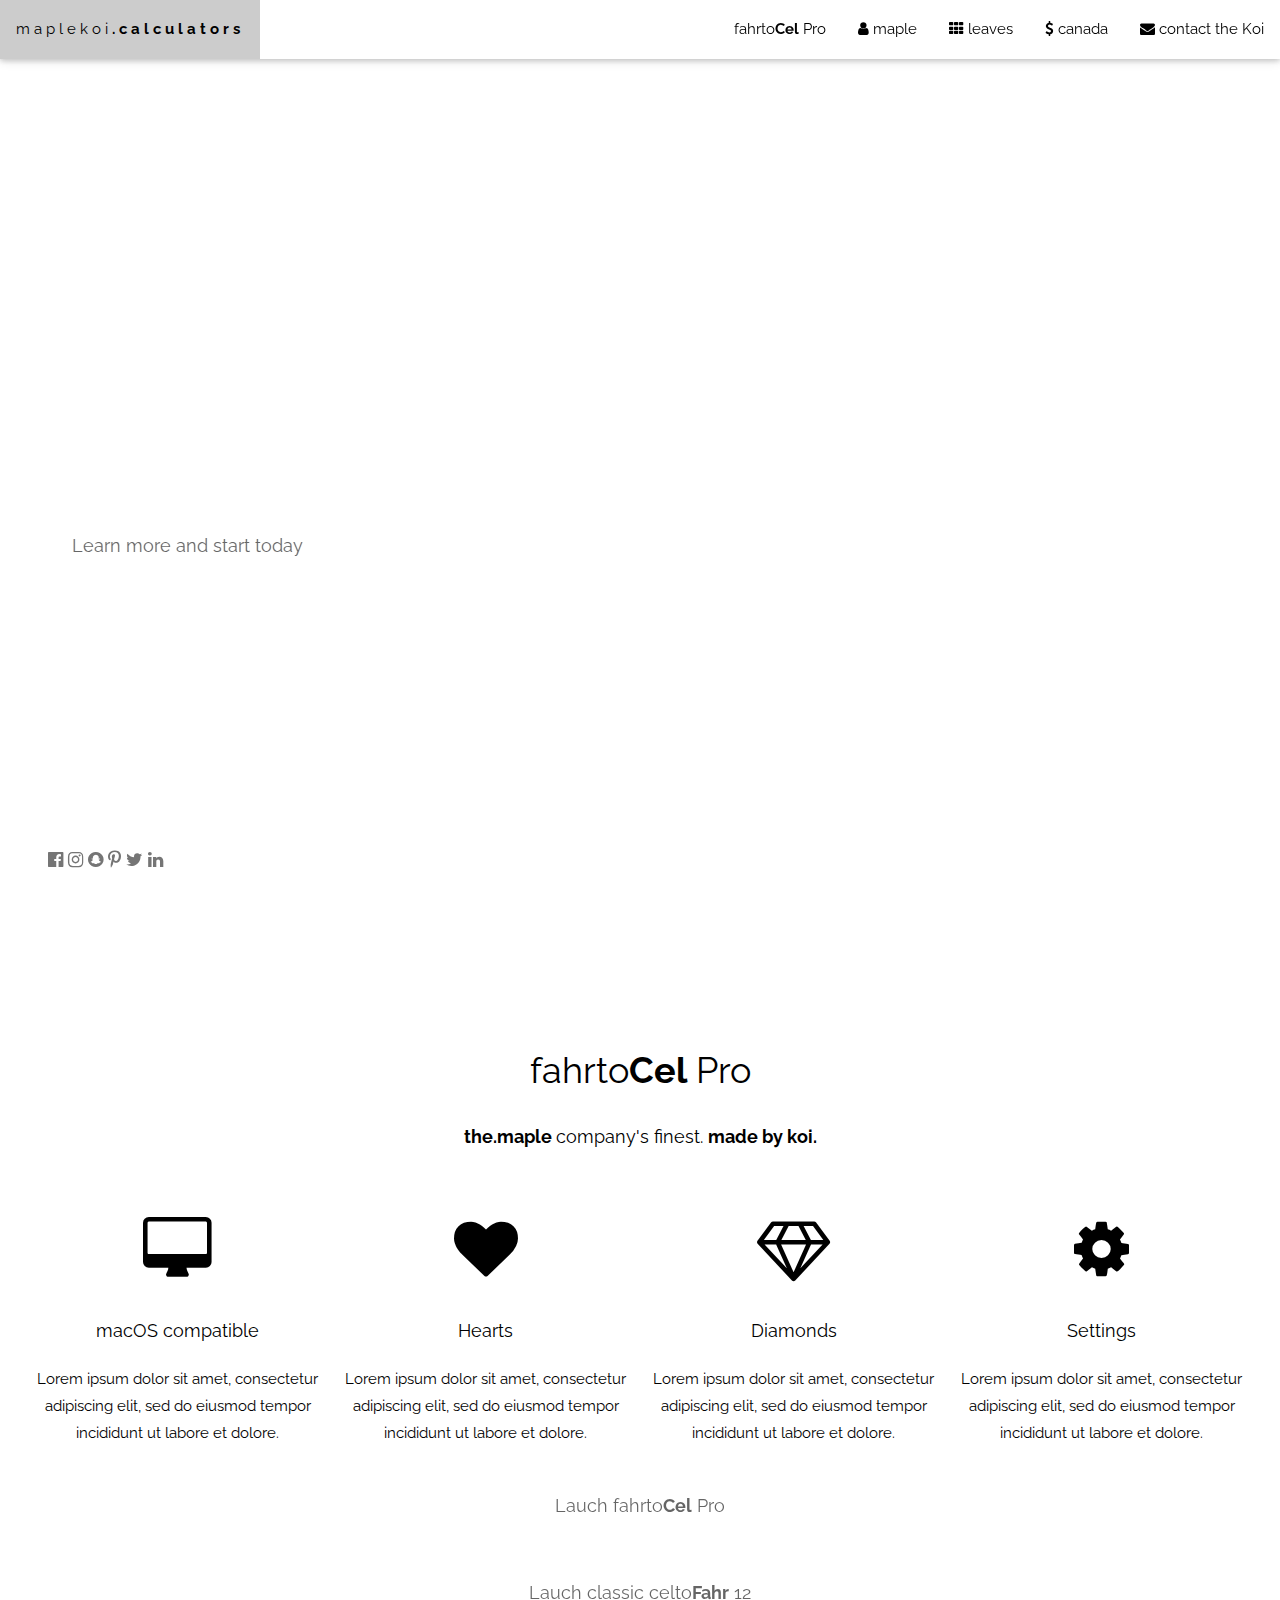
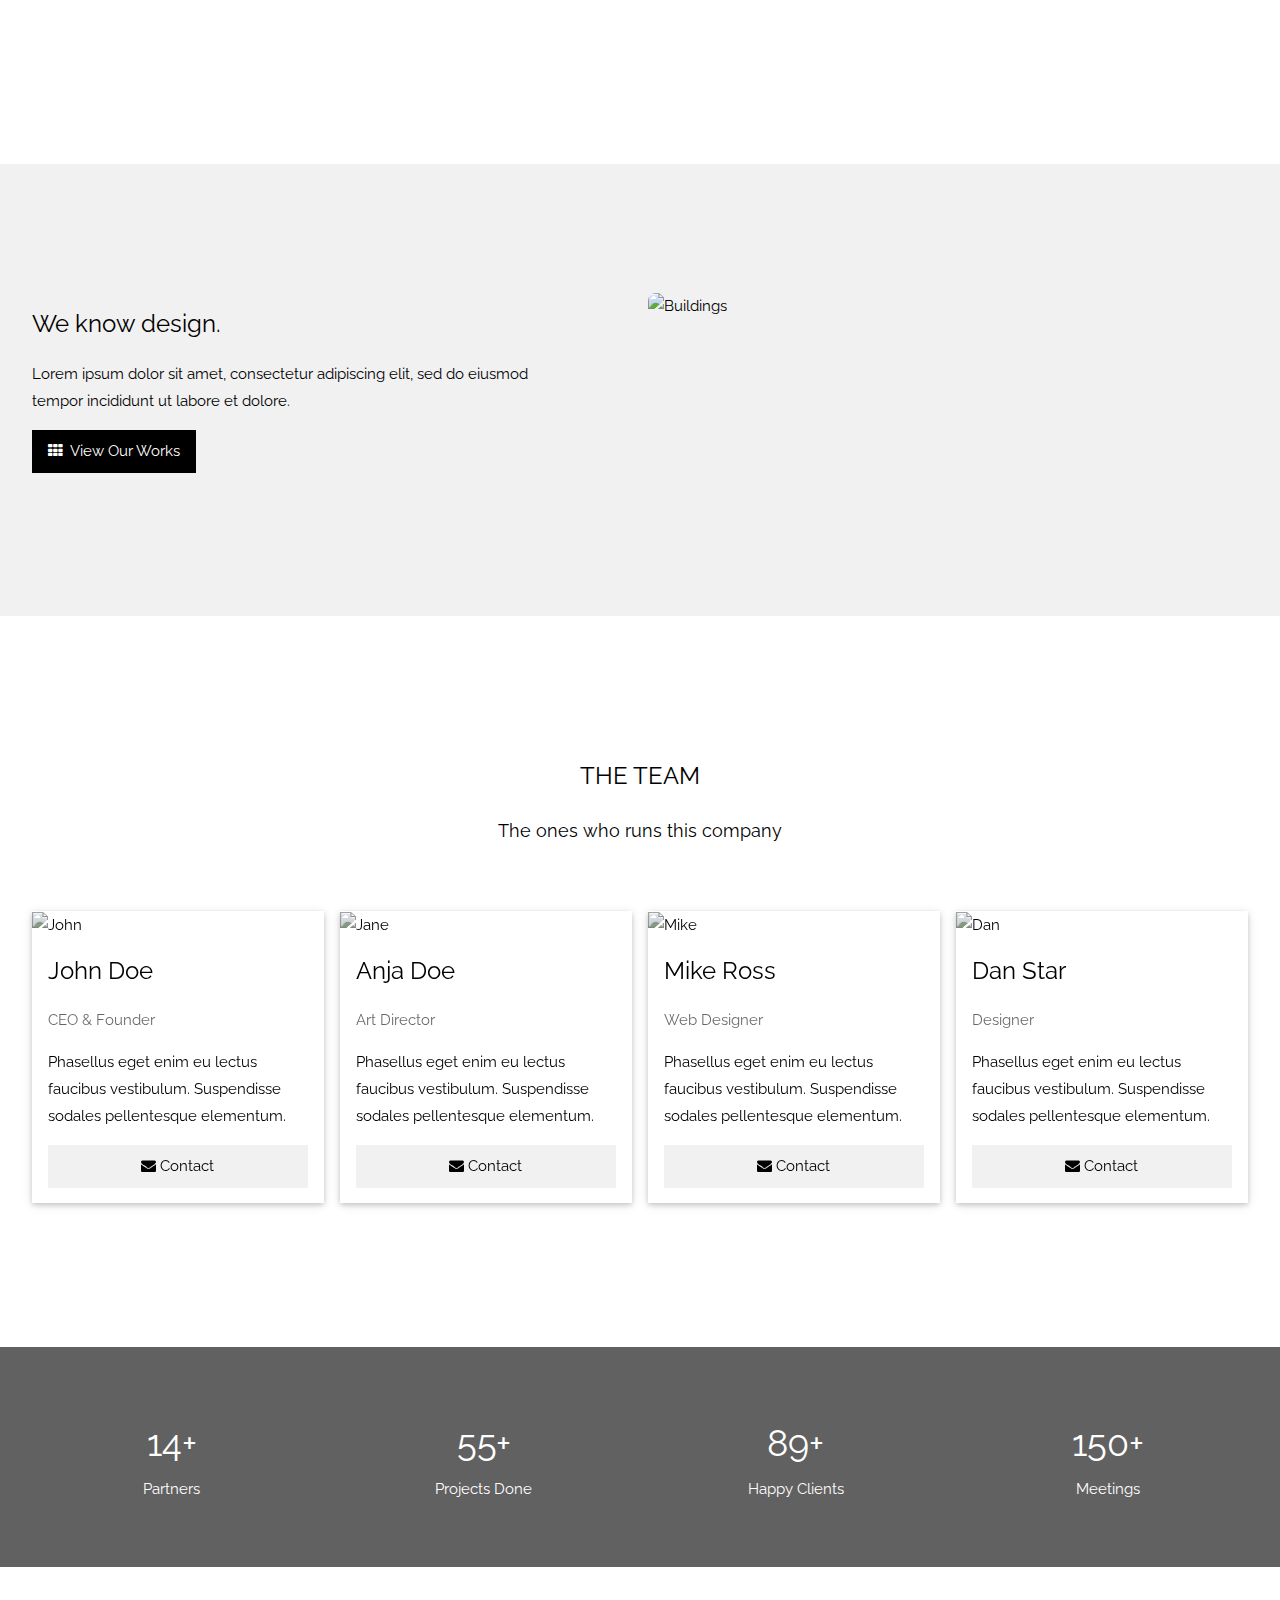
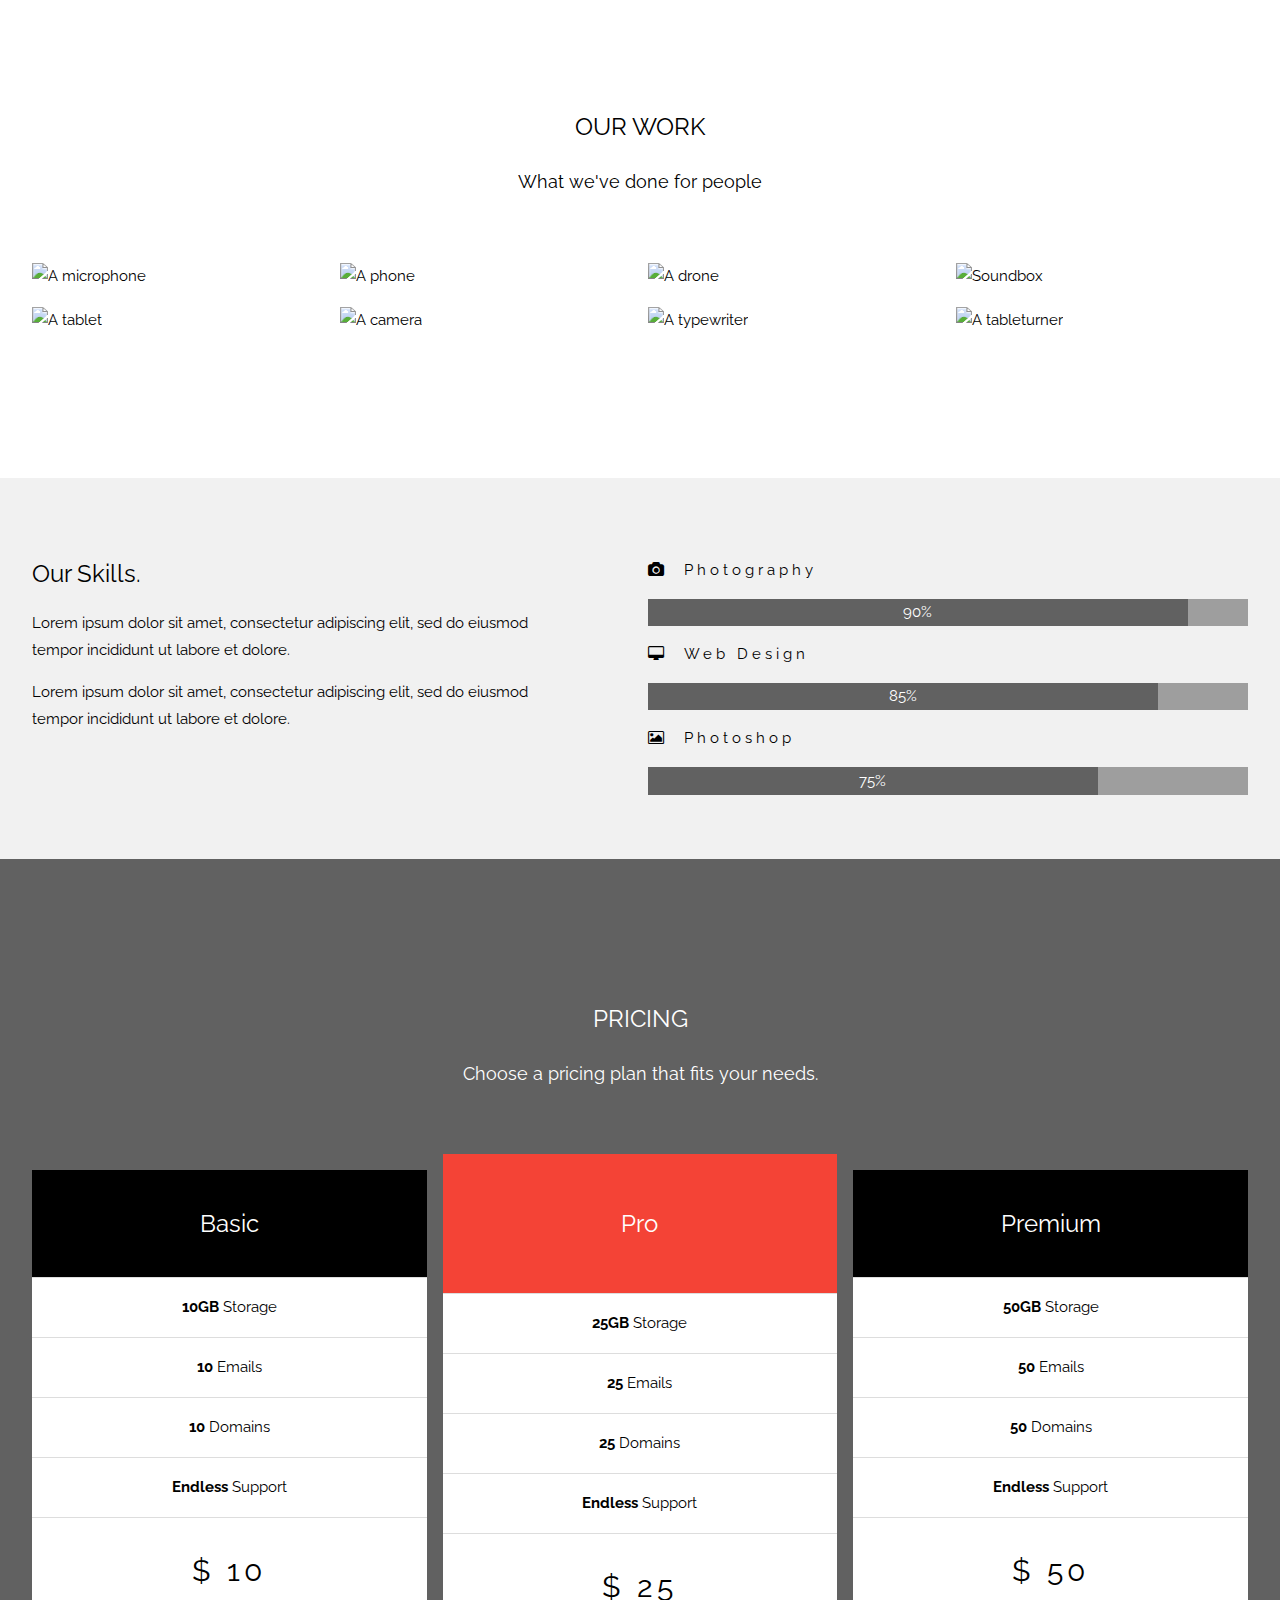
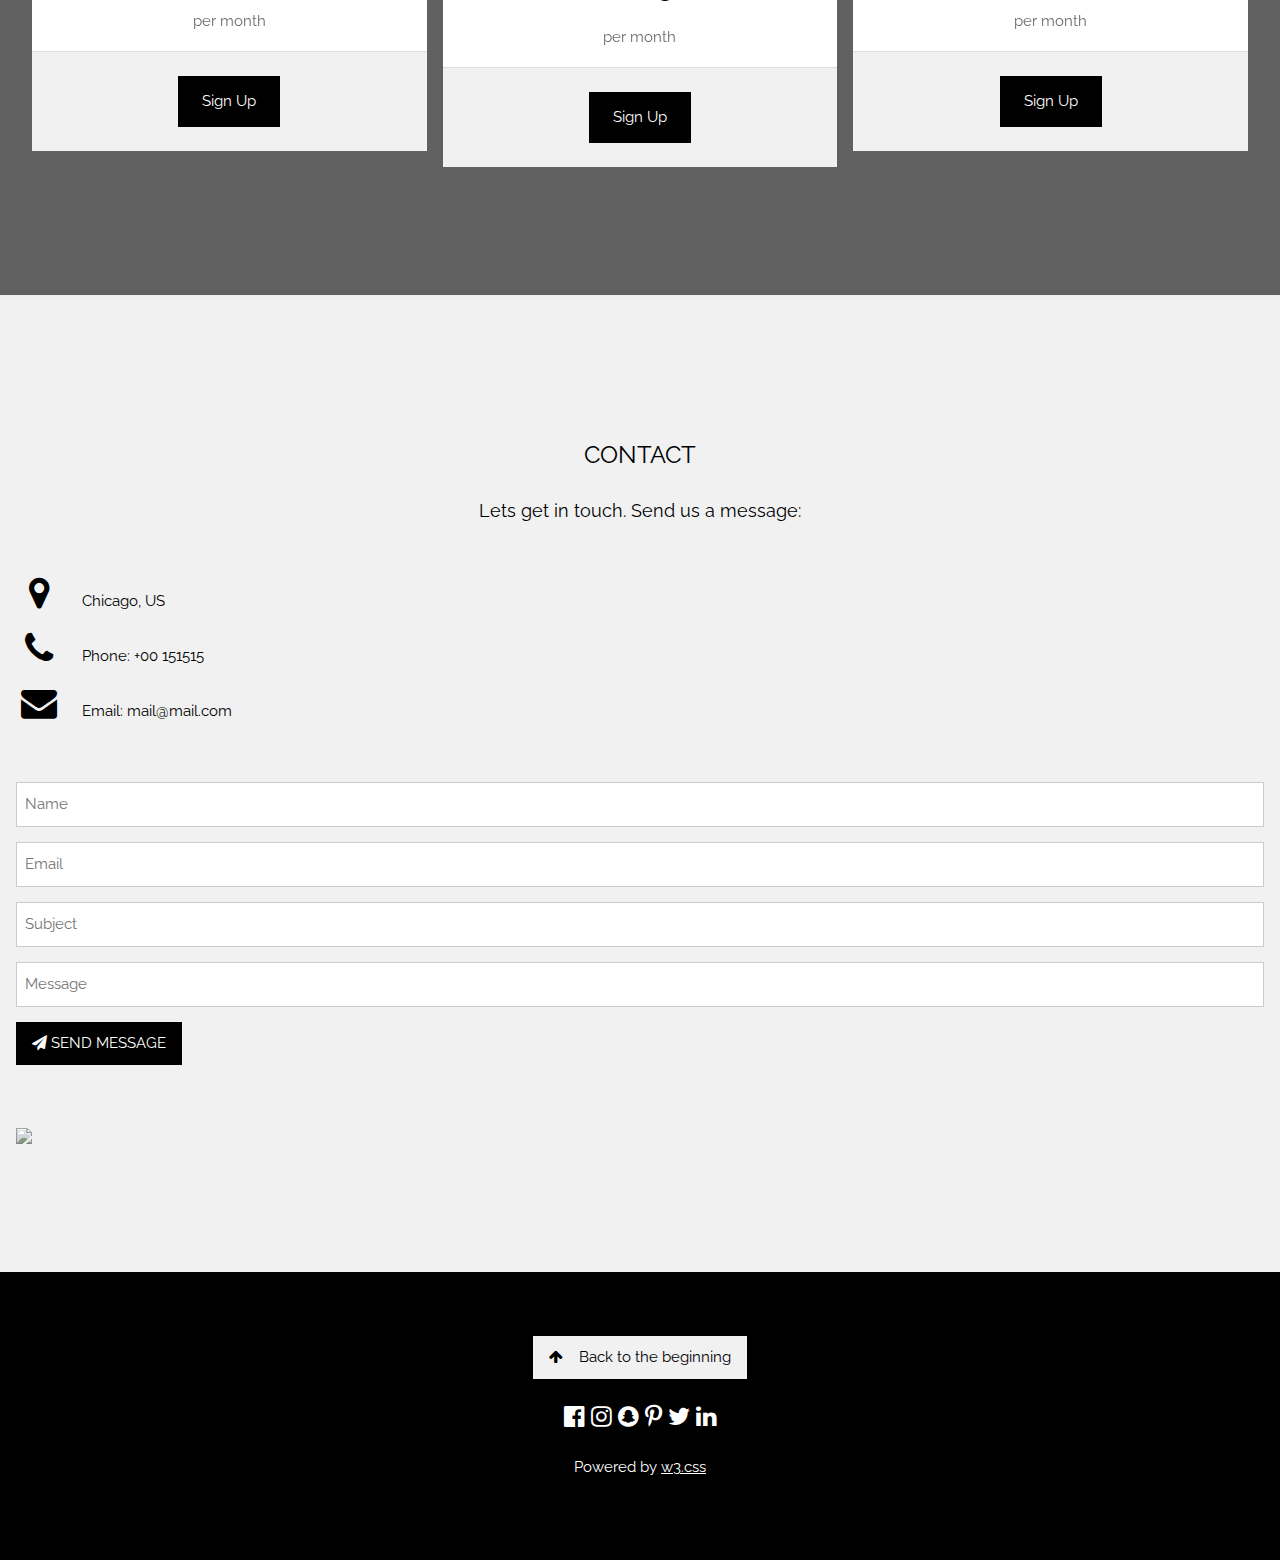
==== index.html @ 7e4d0b21 "Update index.html" ====
<!DOCTYPE html>
<html>
<head>
<title>W3.CSS Template</title>
<meta charset="UTF-8">
<meta name="viewport" content="width=device-width, initial-scale=1">
<link rel="stylesheet" href="https://www.w3schools.com/w3css/4/w3.css">
<link rel="stylesheet" href="https://fonts.googleapis.com/css?family=Raleway">
<link rel="stylesheet" href="https://cdnjs.cloudflare.com/ajax/libs/font-awesome/4.7.0/css/font-awesome.min.css">
<style>
body,h1,h2,h3,h4,h5,h6 {font-family: "Raleway", sans-serif}

body, html {
  height: 100%;
  line-height: 1.8;
}

/* Full height image header */
.bgimg-1 {
  background-position: center;
  background-size: cover;
  background-image: url("https://wallpapers.com/images/high/fall-aesthetic-maple-leaves-od01eu2bztbtirgc.webp");
  min-height: 100%;
}

.w3-bar .w3-button {
  padding: 16px;
}
</style>
</head>
<body>

<!-- Navbar (sit on top) -->
<div class="w3-top">
  <div class="w3-bar w3-white w3-card" id="myNavbar">
    <a href="#home" class="w3-bar-item w3-button w3-wide">maplekoi<b>.calculators</b></a>
    <!-- Right-sided navbar links -->
    <div class="w3-right w3-hide-small">
      <a href="#about" class="w3-bar-item w3-button">fahrto<b>Cel</b> Pro</a>
      <a href="#team" class="w3-bar-item w3-button"><i class="fa fa-user"></i> maple</a>
      <a href="#work" class="w3-bar-item w3-button"><i class="fa fa-th"></i> leaves</a>
      <a href="#pricing" class="w3-bar-item w3-button"><i class="fa fa-usd"></i> canada</a>
      <a href="#contact" class="w3-bar-item w3-button"><i class="fa fa-envelope"></i> contact the Koi</a>
    </div>
    <!-- Hide right-floated links on small screens and replace them with a menu icon -->

    <a href="javascript:void(0)" class="w3-bar-item w3-button w3-right w3-hide-large w3-hide-medium" onclick="w3_open()">
      <i class="fa fa-bars"></i>
    </a>
  </div>
</div>

<!-- Sidebar on small screens when clicking the menu icon -->
<nav class="w3-sidebar w3-bar-block w3-black w3-card w3-animate-left w3-hide-medium w3-hide-large" style="display:none" id="mySidebar">
  <a href="javascript:void(0)" onclick="w3_close()" class="w3-bar-item w3-button w3-large w3-padding-16">Close ×</a>
  <a href="#about" onclick="w3_close()" class="w3-bar-item w3-button">fahrto<b>Cel</b> Pro</a>
  <a href="#team" onclick="w3_close()" class="w3-bar-item w3-button">maple</a>
  <a href="#work" onclick="w3_close()" class="w3-bar-item w3-button">leaves</a>
  <a href="#pricing" onclick="w3_close()" class="w3-bar-item w3-button">canada</a>
  <a href="#contact" onclick="w3_close()" class="w3-bar-item w3-button">philippines</a>
</nav>

<!-- Header with full-height image -->
<header class="bgimg-1 w3-display-container w3-grayscale-min" id="home">
  <div class="w3-display-left w3-text-white" style="padding:48px">
    <span class="w3-jumbo w3-hide-small">start again.</span><br>
    <span class="w3-xxlarge w3-hide-large w3-hide-medium">Start something that matters</span><br>
    <span class="w3-large">Stop wasting valuable time with projects that just isn't you.</span>
    <p><a href="#about" class="w3-button w3-white w3-padding-large w3-large w3-margin-top w3-opacity w3-hover-opacity-off">Learn more and start today</a></p>
  </div> 
  <div class="w3-display-bottomleft w3-text-grey w3-large" style="padding:24px 48px">
    <i class="fa fa-facebook-official w3-hover-opacity"></i>
    <i class="fa fa-instagram w3-hover-opacity"></i>
    <i class="fa fa-snapchat w3-hover-opacity"></i>
    <i class="fa fa-pinterest-p w3-hover-opacity"></i>
    <i class="fa fa-twitter w3-hover-opacity"></i>
    <i class="fa fa-linkedin w3-hover-opacity"></i>
  </div>
</header>

<!-- FAR TO CEL Section -->
<div class="w3-container" style="padding:128px 16px" id="about">
  <h1 class="w3-center">fahrto<b>Cel</b> Pro</h3>
  <p class="w3-center w3-large"><b>the.maple </b>company's finest. <b>made by koi.</b></p>
  <div class="w3-row-padding w3-center" style="margin-top:64px">
    <div class="w3-quarter">
      <i class="fa fa-desktop w3-margin-bottom w3-jumbo w3-center"></i>
      <p class="w3-large">macOS compatible</p>
      <p>Lorem ipsum dolor sit amet, consectetur adipiscing elit, sed do eiusmod tempor incididunt ut labore et dolore.</p>
    </div>
    <div class="w3-quarter">
      <i class="fa fa-heart w3-margin-bottom w3-jumbo"></i>
      <p class="w3-large">Hearts</p>
      <p>Lorem ipsum dolor sit amet, consectetur adipiscing elit, sed do eiusmod tempor incididunt ut labore et dolore.</p>
    </div>
    <div class="w3-quarter">
      <i class="fa fa-diamond w3-margin-bottom w3-jumbo"></i>
      <p class="w3-large">Diamonds</p>
      <p>Lorem ipsum dolor sit amet, consectetur adipiscing elit, sed do eiusmod tempor incididunt ut labore et dolore.</p>
    </div>
    <div class="w3-quarter">
      <i class="fa fa-cog w3-margin-bottom w3-jumbo"></i>
      <p class="w3-large">Settings</p>
      <p>Lorem ipsum dolor sit amet, consectetur adipiscing elit, sed do eiusmod tempor incididunt ut labore et dolore.</p>
    </div>
    <p><a href="#about" class="w3-button w3-white w3-padding-large w3-large w3-margin-top w3-opacity w3-hover-opacity-off">Lauch fahrto<b>Cel</b> Pro</a></p>
    <p><a href="#about" class="w3-button w3-white w3-padding-large w3-large w3-margin-top w3-opacity w3-hover-opacity-off">Lauch classic celto<b>Fahr</b> 12</a></p>
  </div>
</div>

<!-- Promo Section - "We know design" -->
<div class="w3-container w3-light-grey" style="padding:128px 16px">
  <div class="w3-row-padding">
    <div class="w3-col m6">
      <h3>We know design.</h3>
      <p>Lorem ipsum dolor sit amet, consectetur adipiscing elit, sed do eiusmod<br>tempor incididunt ut labore et dolore.</p>
      <p><a href="#work" class="w3-button w3-black"><i class="fa fa-th"> </i> View Our Works</a></p>
    </div>
    <div class="w3-col m6">
      <img class="w3-image w3-round-large" src="/w3images/phone_buildings.jpg" alt="Buildings" width="700" height="394">
    </div>
  </div>
</div>

<!-- Team Section -->
<div class="w3-container" style="padding:128px 16px" id="team">
  <h3 class="w3-center">THE TEAM</h3>
  <p class="w3-center w3-large">The ones who runs this company</p>
  <div class="w3-row-padding w3-grayscale" style="margin-top:64px">
    <div class="w3-col l3 m6 w3-margin-bottom">
      <div class="w3-card">
        <img src="/w3images/team2.jpg" alt="John" style="width:100%">
        <div class="w3-container">
          <h3>John Doe</h3>
          <p class="w3-opacity">CEO & Founder</p>
          <p>Phasellus eget enim eu lectus faucibus vestibulum. Suspendisse sodales pellentesque elementum.</p>
          <p><button class="w3-button w3-light-grey w3-block"><i class="fa fa-envelope"></i> Contact</button></p>
        </div>
      </div>
    </div>
    <div class="w3-col l3 m6 w3-margin-bottom">
      <div class="w3-card">
        <img src="/w3images/team1.jpg" alt="Jane" style="width:100%">
        <div class="w3-container">
          <h3>Anja Doe</h3>
          <p class="w3-opacity">Art Director</p>
          <p>Phasellus eget enim eu lectus faucibus vestibulum. Suspendisse sodales pellentesque elementum.</p>
          <p><button class="w3-button w3-light-grey w3-block"><i class="fa fa-envelope"></i> Contact</button></p>
        </div>
      </div>
    </div>
    <div class="w3-col l3 m6 w3-margin-bottom">
      <div class="w3-card">
        <img src="/w3images/team3.jpg" alt="Mike" style="width:100%">
        <div class="w3-container">
          <h3>Mike Ross</h3>
          <p class="w3-opacity">Web Designer</p>
          <p>Phasellus eget enim eu lectus faucibus vestibulum. Suspendisse sodales pellentesque elementum.</p>
          <p><button class="w3-button w3-light-grey w3-block"><i class="fa fa-envelope"></i> Contact</button></p>
        </div>
      </div>
    </div>
    <div class="w3-col l3 m6 w3-margin-bottom">
      <div class="w3-card">
        <img src="/w3images/team4.jpg" alt="Dan" style="width:100%">
        <div class="w3-container">
          <h3>Dan Star</h3>
          <p class="w3-opacity">Designer</p>
          <p>Phasellus eget enim eu lectus faucibus vestibulum. Suspendisse sodales pellentesque elementum.</p>
          <p><button class="w3-button w3-light-grey w3-block"><i class="fa fa-envelope"></i> Contact</button></p>
        </div>
      </div>
    </div>
  </div>
</div>

<!-- Promo Section "Statistics" -->
<div class="w3-container w3-row w3-center w3-dark-grey w3-padding-64">
  <div class="w3-quarter">
    <span class="w3-xxlarge">14+</span>
    <br>Partners
  </div>
  <div class="w3-quarter">
    <span class="w3-xxlarge">55+</span>
    <br>Projects Done
  </div>
  <div class="w3-quarter">
    <span class="w3-xxlarge">89+</span>
    <br>Happy Clients
  </div>
  <div class="w3-quarter">
    <span class="w3-xxlarge">150+</span>
    <br>Meetings
  </div>
</div>

<!-- Work Section -->
<div class="w3-container" style="padding:128px 16px" id="work">
  <h3 class="w3-center">OUR WORK</h3>
  <p class="w3-center w3-large">What we've done for people</p>

  <div class="w3-row-padding" style="margin-top:64px">
    <div class="w3-col l3 m6">
      <img src="/w3images/tech_mic.jpg" style="width:100%" onclick="onClick(this)" class="w3-hover-opacity" alt="A microphone">
    </div>
    <div class="w3-col l3 m6">
      <img src="/w3images/tech_phone.jpg" style="width:100%" onclick="onClick(this)" class="w3-hover-opacity" alt="A phone">
    </div>
    <div class="w3-col l3 m6">
      <img src="/w3images/tech_drone.jpg" style="width:100%" onclick="onClick(this)" class="w3-hover-opacity" alt="A drone">
    </div>
    <div class="w3-col l3 m6">
      <img src="/w3images/tech_sound.jpg" style="width:100%" onclick="onClick(this)" class="w3-hover-opacity" alt="Soundbox">
    </div>
  </div>

  <div class="w3-row-padding w3-section">
    <div class="w3-col l3 m6">
      <img src="/w3images/tech_tablet.jpg" style="width:100%" onclick="onClick(this)" class="w3-hover-opacity" alt="A tablet">
    </div>
    <div class="w3-col l3 m6">
      <img src="/w3images/tech_camera.jpg" style="width:100%" onclick="onClick(this)" class="w3-hover-opacity" alt="A camera">
    </div>
    <div class="w3-col l3 m6">
      <img src="/w3images/tech_typewriter.jpg" style="width:100%" onclick="onClick(this)" class="w3-hover-opacity" alt="A typewriter">
    </div>
    <div class="w3-col l3 m6">
      <img src="/w3images/tech_tableturner.jpg" style="width:100%" onclick="onClick(this)" class="w3-hover-opacity" alt="A tableturner">
    </div>
  </div>
</div>

<!-- Modal for full size images on click-->
<div id="modal01" class="w3-modal w3-black" onclick="this.style.display='none'">
  <span class="w3-button w3-xxlarge w3-black w3-padding-large w3-display-topright" title="Close Modal Image">×</span>
  <div class="w3-modal-content w3-animate-zoom w3-center w3-transparent w3-padding-64">
    <img id="img01" class="w3-image">
    <p id="caption" class="w3-opacity w3-large"></p>
  </div>
</div>

<!-- Skills Section -->
<div class="w3-container w3-light-grey w3-padding-64">
  <div class="w3-row-padding">
    <div class="w3-col m6">
      <h3>Our Skills.</h3>
      <p>Lorem ipsum dolor sit amet, consectetur adipiscing elit, sed do eiusmod<br>
      tempor incididunt ut labore et dolore.</p>
      <p>Lorem ipsum dolor sit amet, consectetur adipiscing elit, sed do eiusmod<br>
      tempor incididunt ut labore et dolore.</p>
    </div>
    <div class="w3-col m6">
      <p class="w3-wide"><i class="fa fa-camera w3-margin-right"></i>Photography</p>
      <div class="w3-grey">
        <div class="w3-container w3-dark-grey w3-center" style="width:90%">90%</div>
      </div>
      <p class="w3-wide"><i class="fa fa-desktop w3-margin-right"></i>Web Design</p>
      <div class="w3-grey">
        <div class="w3-container w3-dark-grey w3-center" style="width:85%">85%</div>
      </div>
      <p class="w3-wide"><i class="fa fa-photo w3-margin-right"></i>Photoshop</p>
      <div class="w3-grey">
        <div class="w3-container w3-dark-grey w3-center" style="width:75%">75%</div>
      </div>
    </div>
  </div>
</div>

<!-- Pricing Section -->
<div class="w3-container w3-center w3-dark-grey" style="padding:128px 16px" id="pricing">
  <h3>PRICING</h3>
  <p class="w3-large">Choose a pricing plan that fits your needs.</p>
  <div class="w3-row-padding" style="margin-top:64px">
    <div class="w3-third w3-section">
      <ul class="w3-ul w3-white w3-hover-shadow">
        <li class="w3-black w3-xlarge w3-padding-32">Basic</li>
        <li class="w3-padding-16"><b>10GB</b> Storage</li>
        <li class="w3-padding-16"><b>10</b> Emails</li>
        <li class="w3-padding-16"><b>10</b> Domains</li>
        <li class="w3-padding-16"><b>Endless</b> Support</li>
        <li class="w3-padding-16">
          <h2 class="w3-wide">$ 10</h2>
          <span class="w3-opacity">per month</span>
        </li>
        <li class="w3-light-grey w3-padding-24">
          <button class="w3-button w3-black w3-padding-large">Sign Up</button>
        </li>
      </ul>
    </div>
    <div class="w3-third">
      <ul class="w3-ul w3-white w3-hover-shadow">
        <li class="w3-red w3-xlarge w3-padding-48">Pro</li>
        <li class="w3-padding-16"><b>25GB</b> Storage</li>
        <li class="w3-padding-16"><b>25</b> Emails</li>
        <li class="w3-padding-16"><b>25</b> Domains</li>
        <li class="w3-padding-16"><b>Endless</b> Support</li>
        <li class="w3-padding-16">
          <h2 class="w3-wide">$ 25</h2>
          <span class="w3-opacity">per month</span>
        </li>
        <li class="w3-light-grey w3-padding-24">
          <button class="w3-button w3-black w3-padding-large">Sign Up</button>
        </li>
      </ul>
    </div>
    <div class="w3-third w3-section">
      <ul class="w3-ul w3-white w3-hover-shadow">
        <li class="w3-black w3-xlarge w3-padding-32">Premium</li>
        <li class="w3-padding-16"><b>50GB</b> Storage</li>
        <li class="w3-padding-16"><b>50</b> Emails</li>
        <li class="w3-padding-16"><b>50</b> Domains</li>
        <li class="w3-padding-16"><b>Endless</b> Support</li>
        <li class="w3-padding-16">
          <h2 class="w3-wide">$ 50</h2>
          <span class="w3-opacity">per month</span>
        </li>
        <li class="w3-light-grey w3-padding-24">
          <button class="w3-button w3-black w3-padding-large">Sign Up</button>
        </li>
      </ul>
    </div>
  </div>
</div>

<!-- Contact Section -->
<div class="w3-container w3-light-grey" style="padding:128px 16px" id="contact">
  <h3 class="w3-center">CONTACT</h3>
  <p class="w3-center w3-large">Lets get in touch. Send us a message:</p>
  <div style="margin-top:48px">
    <p><i class="fa fa-map-marker fa-fw w3-xxlarge w3-margin-right"></i> Chicago, US</p>
    <p><i class="fa fa-phone fa-fw w3-xxlarge w3-margin-right"></i> Phone: +00 151515</p>
    <p><i class="fa fa-envelope fa-fw w3-xxlarge w3-margin-right"> </i> Email: mail@mail.com</p>
    <br>
    <form action="/action_page.php" target="_blank">
      <p><input class="w3-input w3-border" type="text" placeholder="Name" required name="Name"></p>
      <p><input class="w3-input w3-border" type="text" placeholder="Email" required name="Email"></p>
      <p><input class="w3-input w3-border" type="text" placeholder="Subject" required name="Subject"></p>
      <p><input class="w3-input w3-border" type="text" placeholder="Message" required name="Message"></p>
      <p>
        <button class="w3-button w3-black" type="submit">
          <i class="fa fa-paper-plane"></i> SEND MESSAGE
        </button>
      </p>
    </form>
    <!-- Image of location/map -->
    <img src="/w3images/map.jpg" class="w3-image w3-greyscale" style="width:100%;margin-top:48px">
  </div>
</div>

<!-- Footer -->
<footer class="w3-center w3-black w3-padding-64">
  <a href="#home" class="w3-button w3-light-grey"><i class="fa fa-arrow-up w3-margin-right"></i>Back to the beginning</a>
  <div class="w3-xlarge w3-section">
    <i class="fa fa-facebook-official w3-hover-opacity"></i>
    <i class="fa fa-instagram w3-hover-opacity"></i>
    <i class="fa fa-snapchat w3-hover-opacity"></i>
    <i class="fa fa-pinterest-p w3-hover-opacity"></i>
    <i class="fa fa-twitter w3-hover-opacity"></i>
    <i class="fa fa-linkedin w3-hover-opacity"></i>
  </div>
  <p>Powered by <a href="https://www.w3schools.com/w3css/default.asp" title="W3.CSS" target="_blank" class="w3-hover-text-green">w3.css</a></p>
</footer>
 
<script>
// Modal Image Gallery
function onClick(element) {
  document.getElementById("img01").src = element.src;
  document.getElementById("modal01").style.display = "block";
  var captionText = document.getElementById("caption");
  captionText.innerHTML = element.alt;
}


// Toggle between showing and hiding the sidebar when clicking the menu icon
var mySidebar = document.getElementById("mySidebar");

function w3_open() {
  if (mySidebar.style.display === 'block') {
    mySidebar.style.display = 'none';
  } else {
    mySidebar.style.display = 'block';
  }
}

// Close the sidebar with the close button
function w3_close() {
    mySidebar.style.display = "none";
}
</script>

</body>
</html>
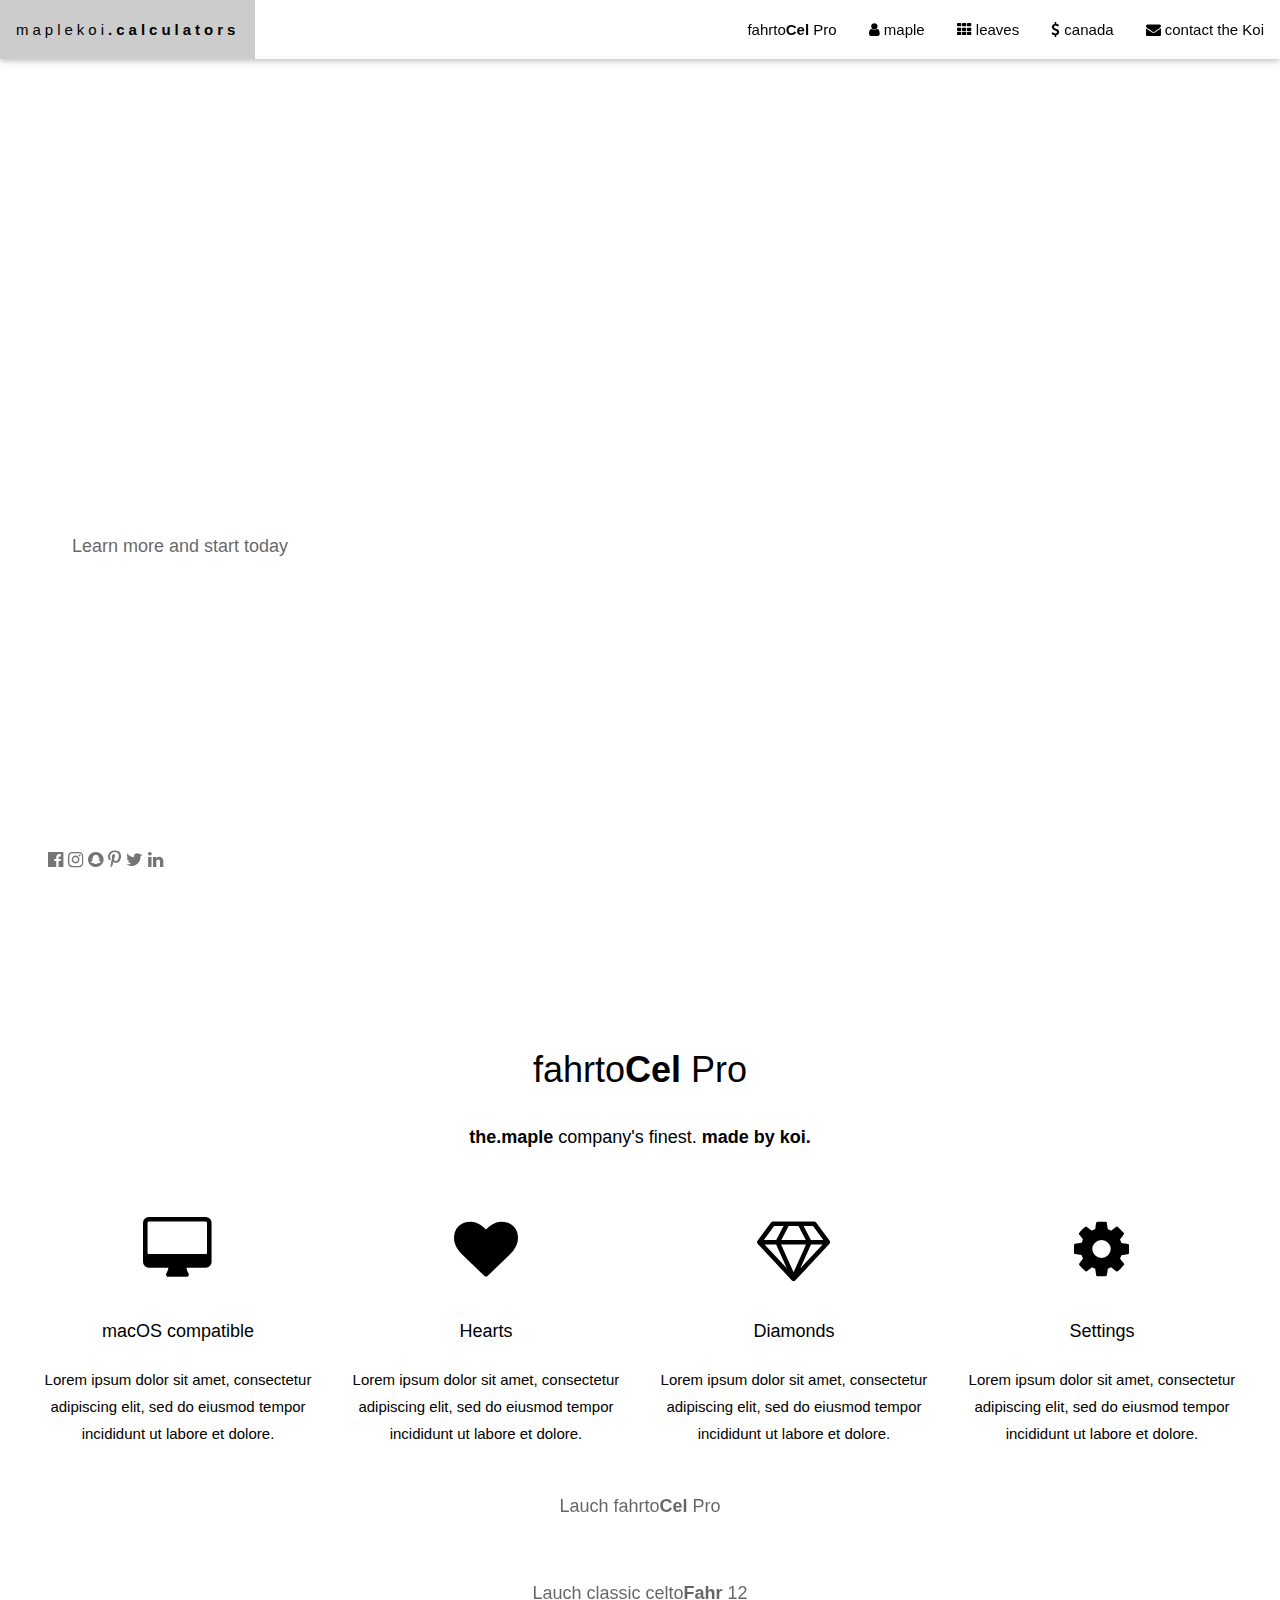
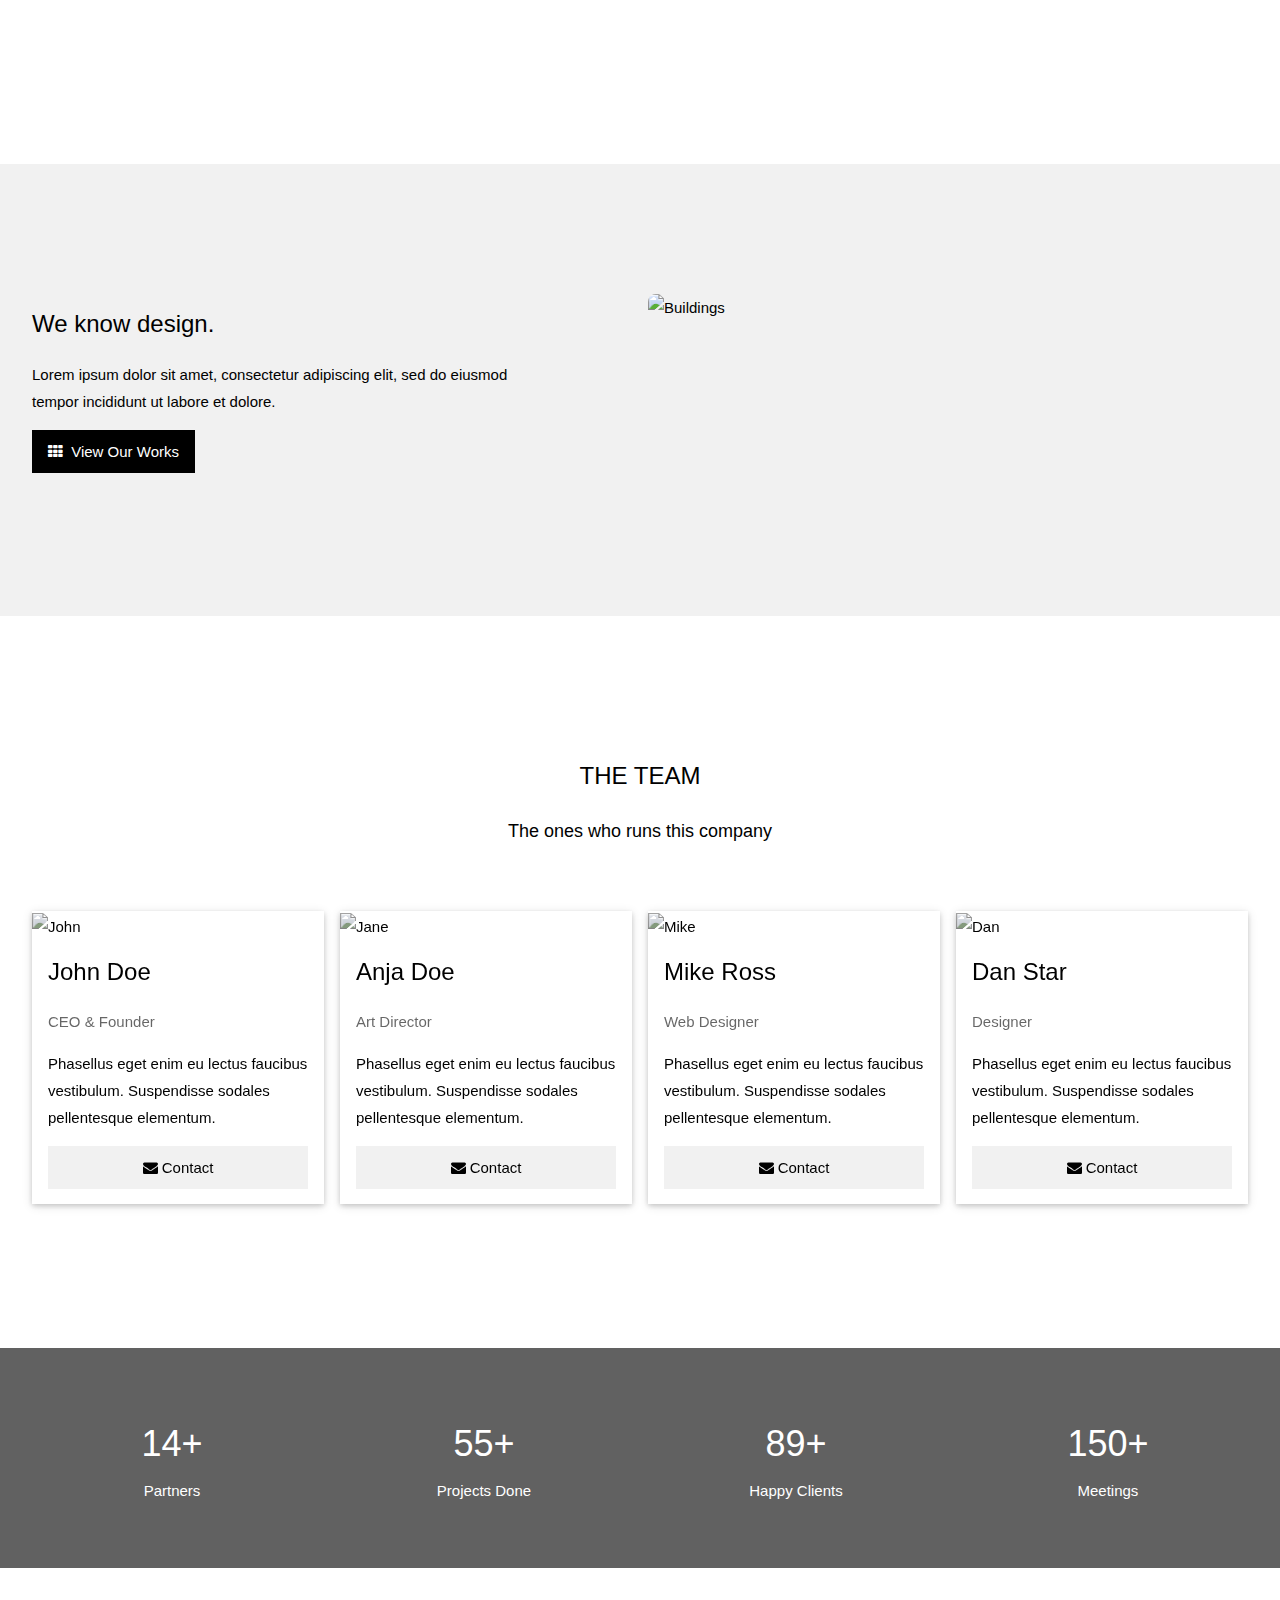
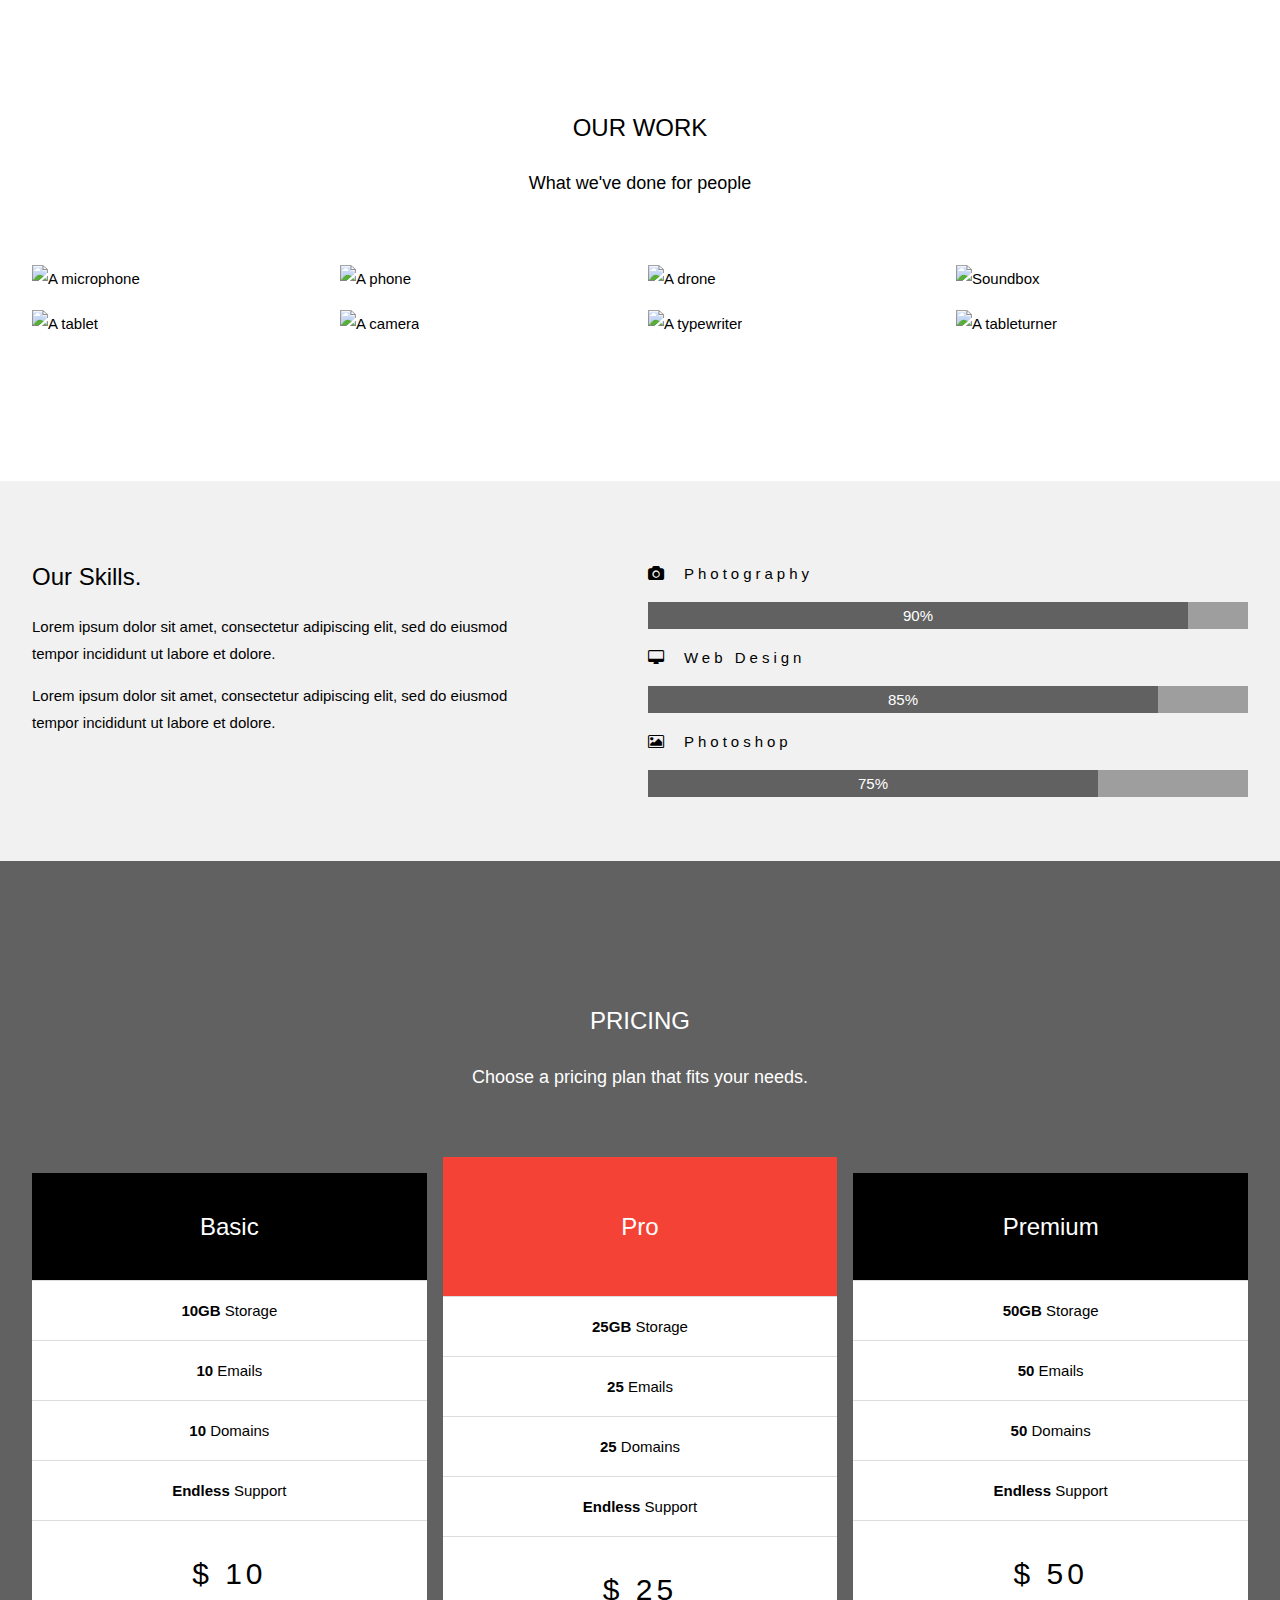
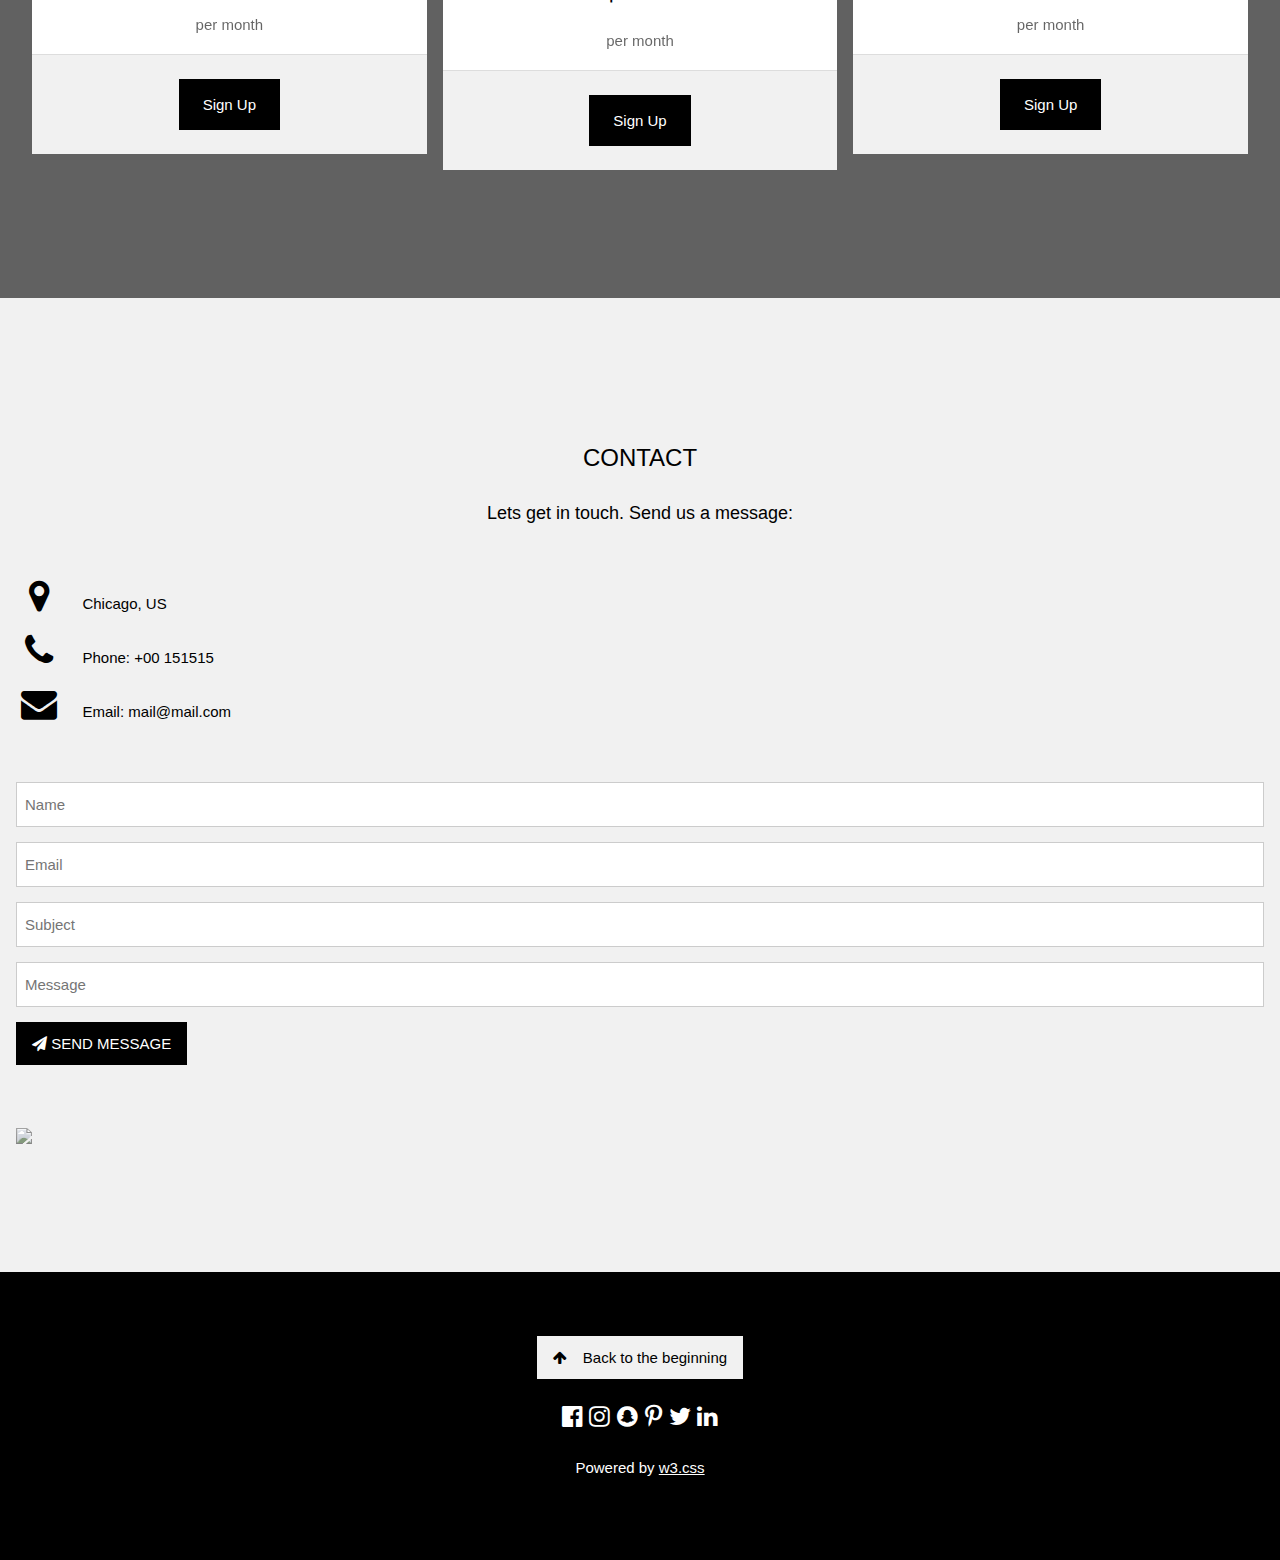
==== commit ca54d6cd: "Update index.html" ====
--- a/index.html
+++ b/index.html
@@ -8,23 +8,26 @@
 <link rel="stylesheet" href="https://fonts.googleapis.com/css?family=Raleway">
 <link rel="stylesheet" href="https://cdnjs.cloudflare.com/ajax/libs/font-awesome/4.7.0/css/font-awesome.min.css">
 <style>
-body,h1,h2,h3,h4,h5,h6 {font-family: "Raleway", sans-serif}
-
+body, h1, h2, h3, h4, h5, h6 {
+    font-family: "Helvetica", sans-serif;
+}
+
+/* Other styles remain unchanged */
 body, html {
-  height: 100%;
-  line-height: 1.8;
+    height: 100%;
+    line-height: 1.8;
 }
 
 /* Full height image header */
 .bgimg-1 {
-  background-position: center;
-  background-size: cover;
-  background-image: url("https://wallpapers.com/images/high/fall-aesthetic-maple-leaves-od01eu2bztbtirgc.webp");
-  min-height: 100%;
+    background-position: center;
+    background-size: cover;
+    background-image: url("https://wallpapers.com/images/high/fall-aesthetic-maple-leaves-od01eu2bztbtirgc.webp");
+    min-height: 100%;
 }
 
 .w3-bar .w3-button {
-  padding: 16px;
+    padding: 16px;
 }
 </style>
 </head>
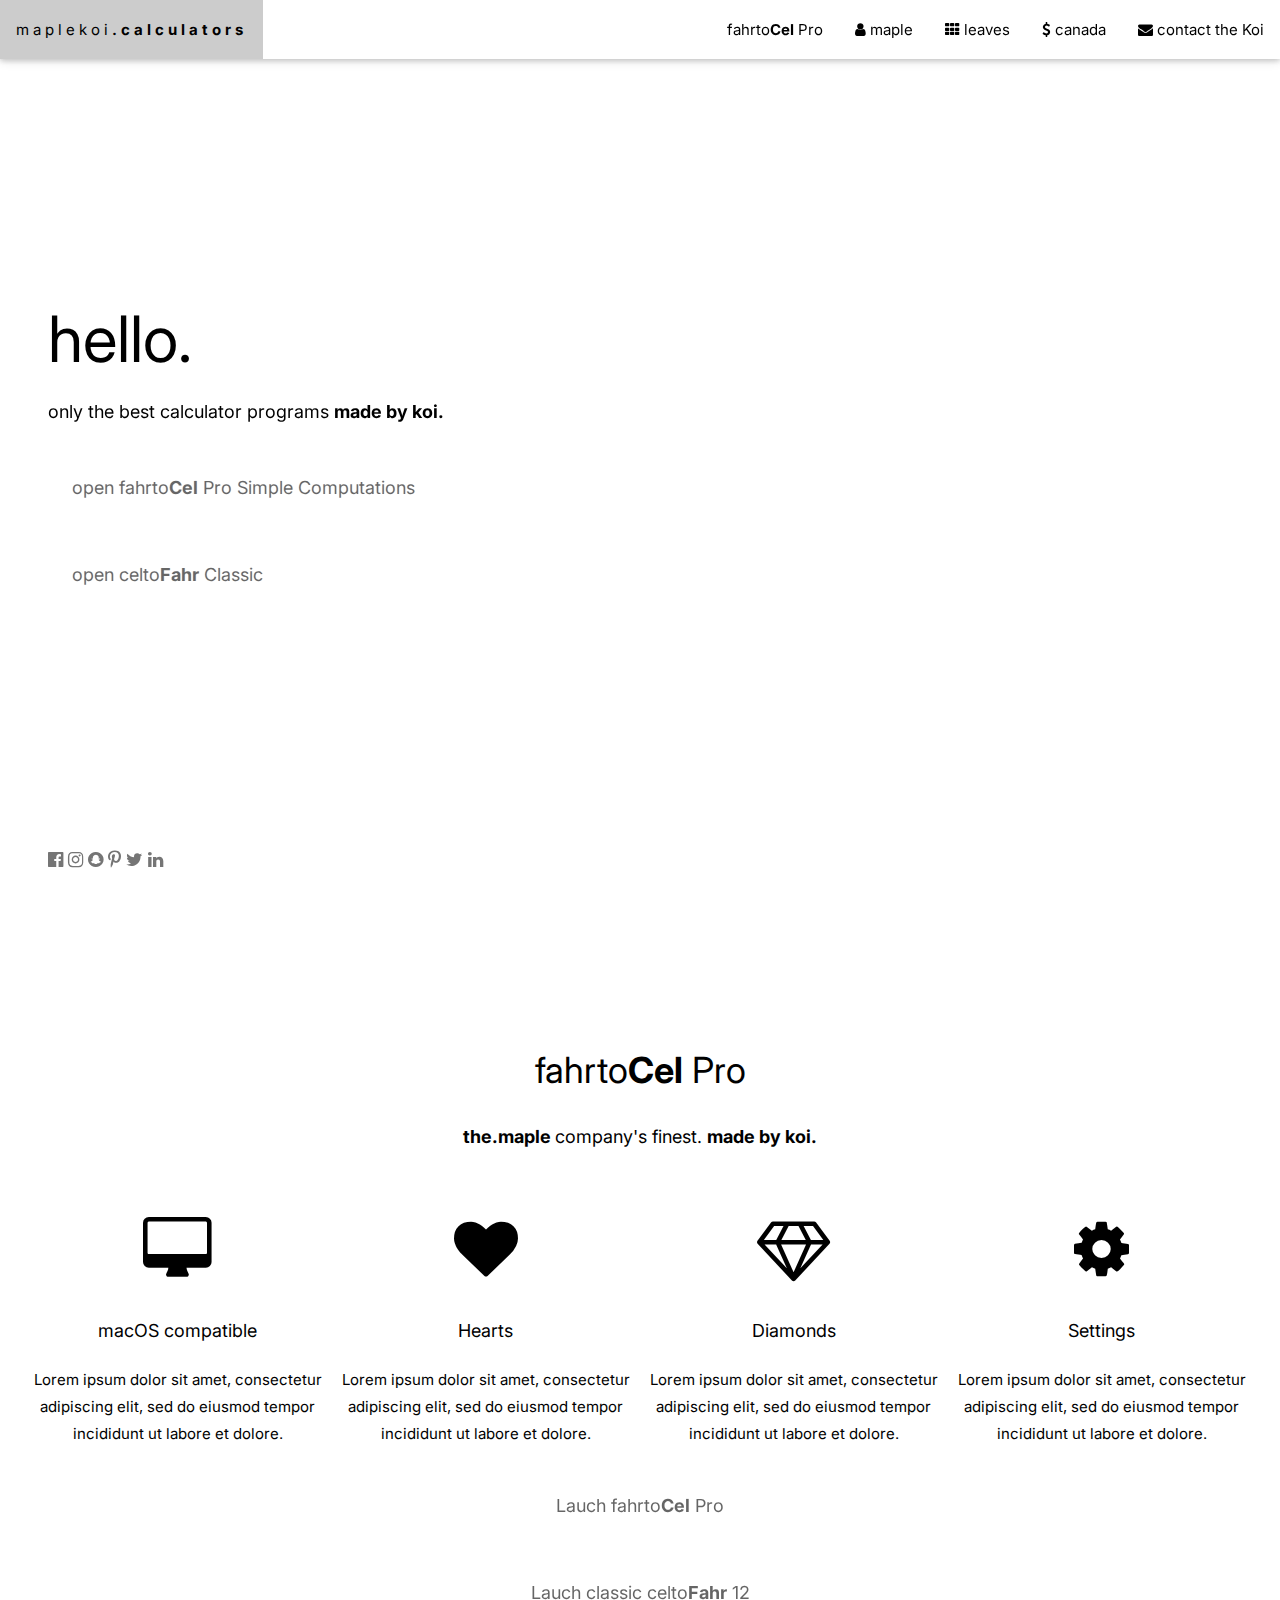
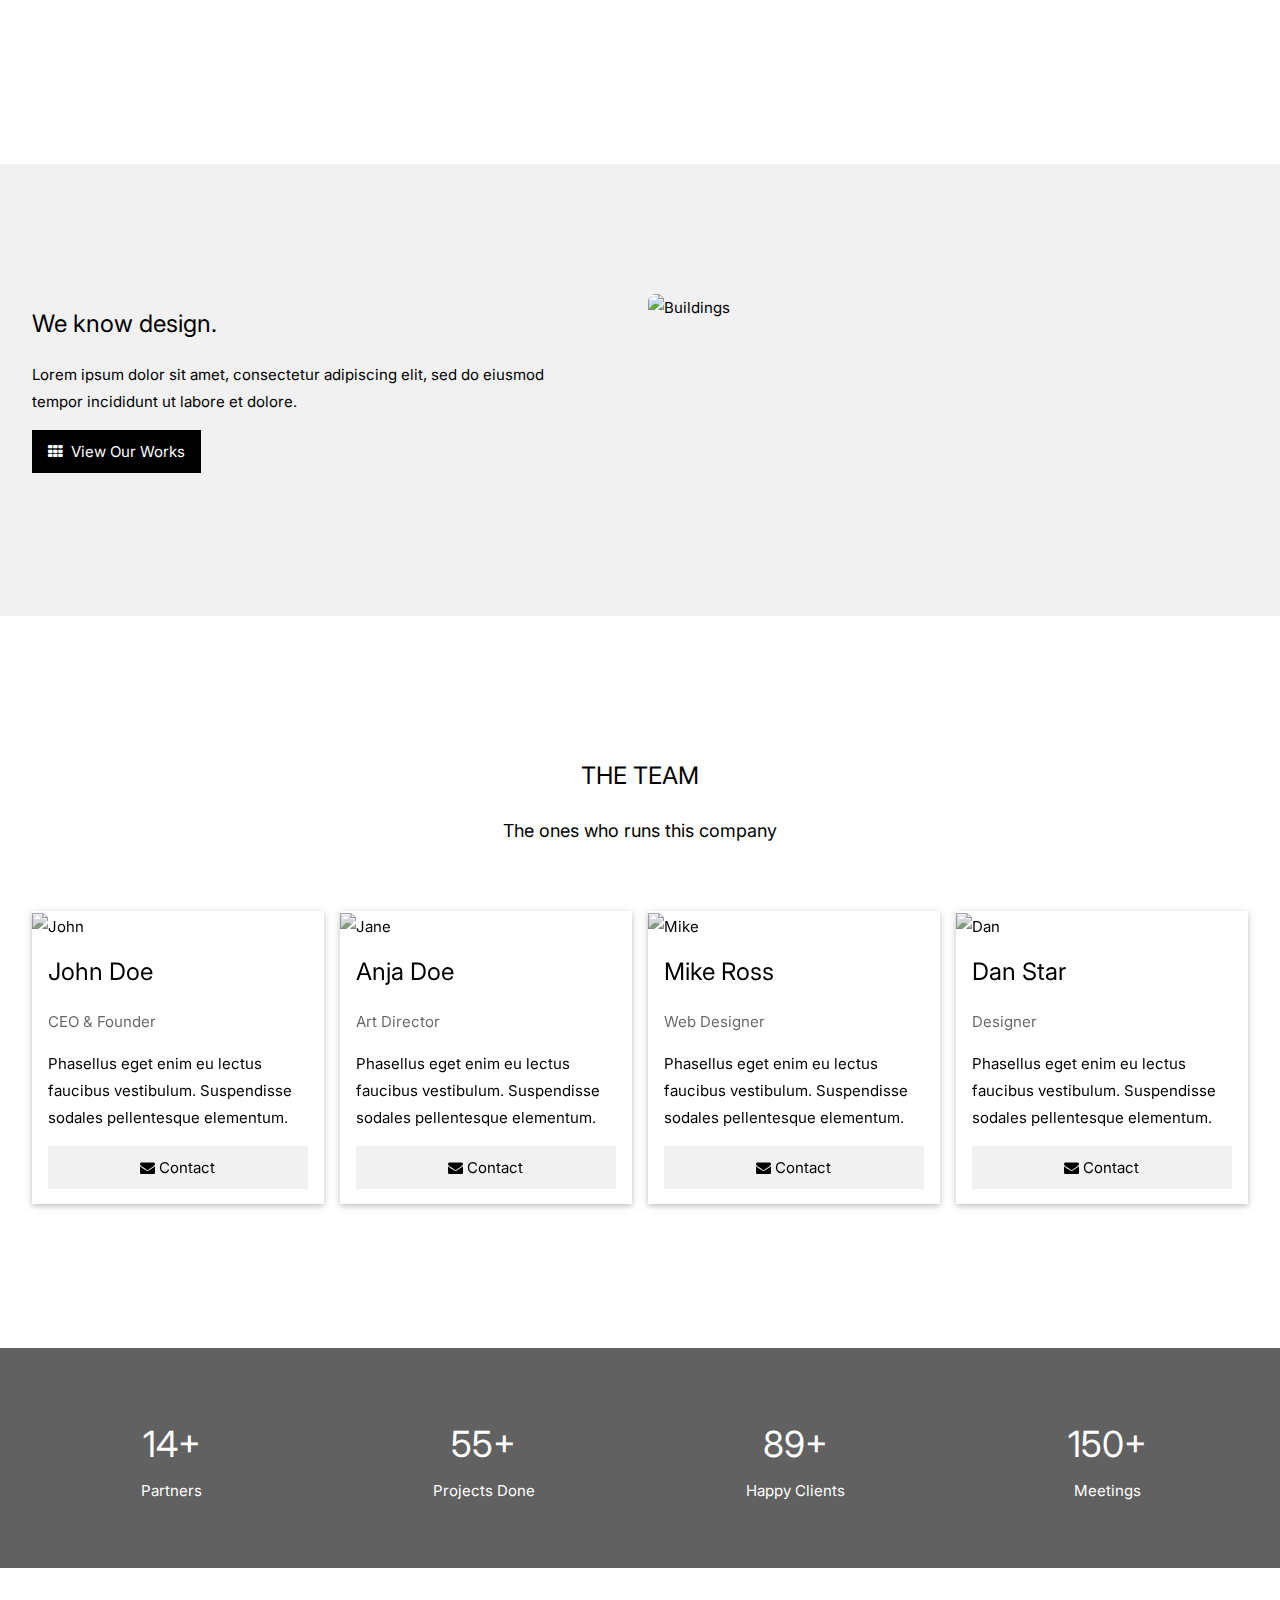
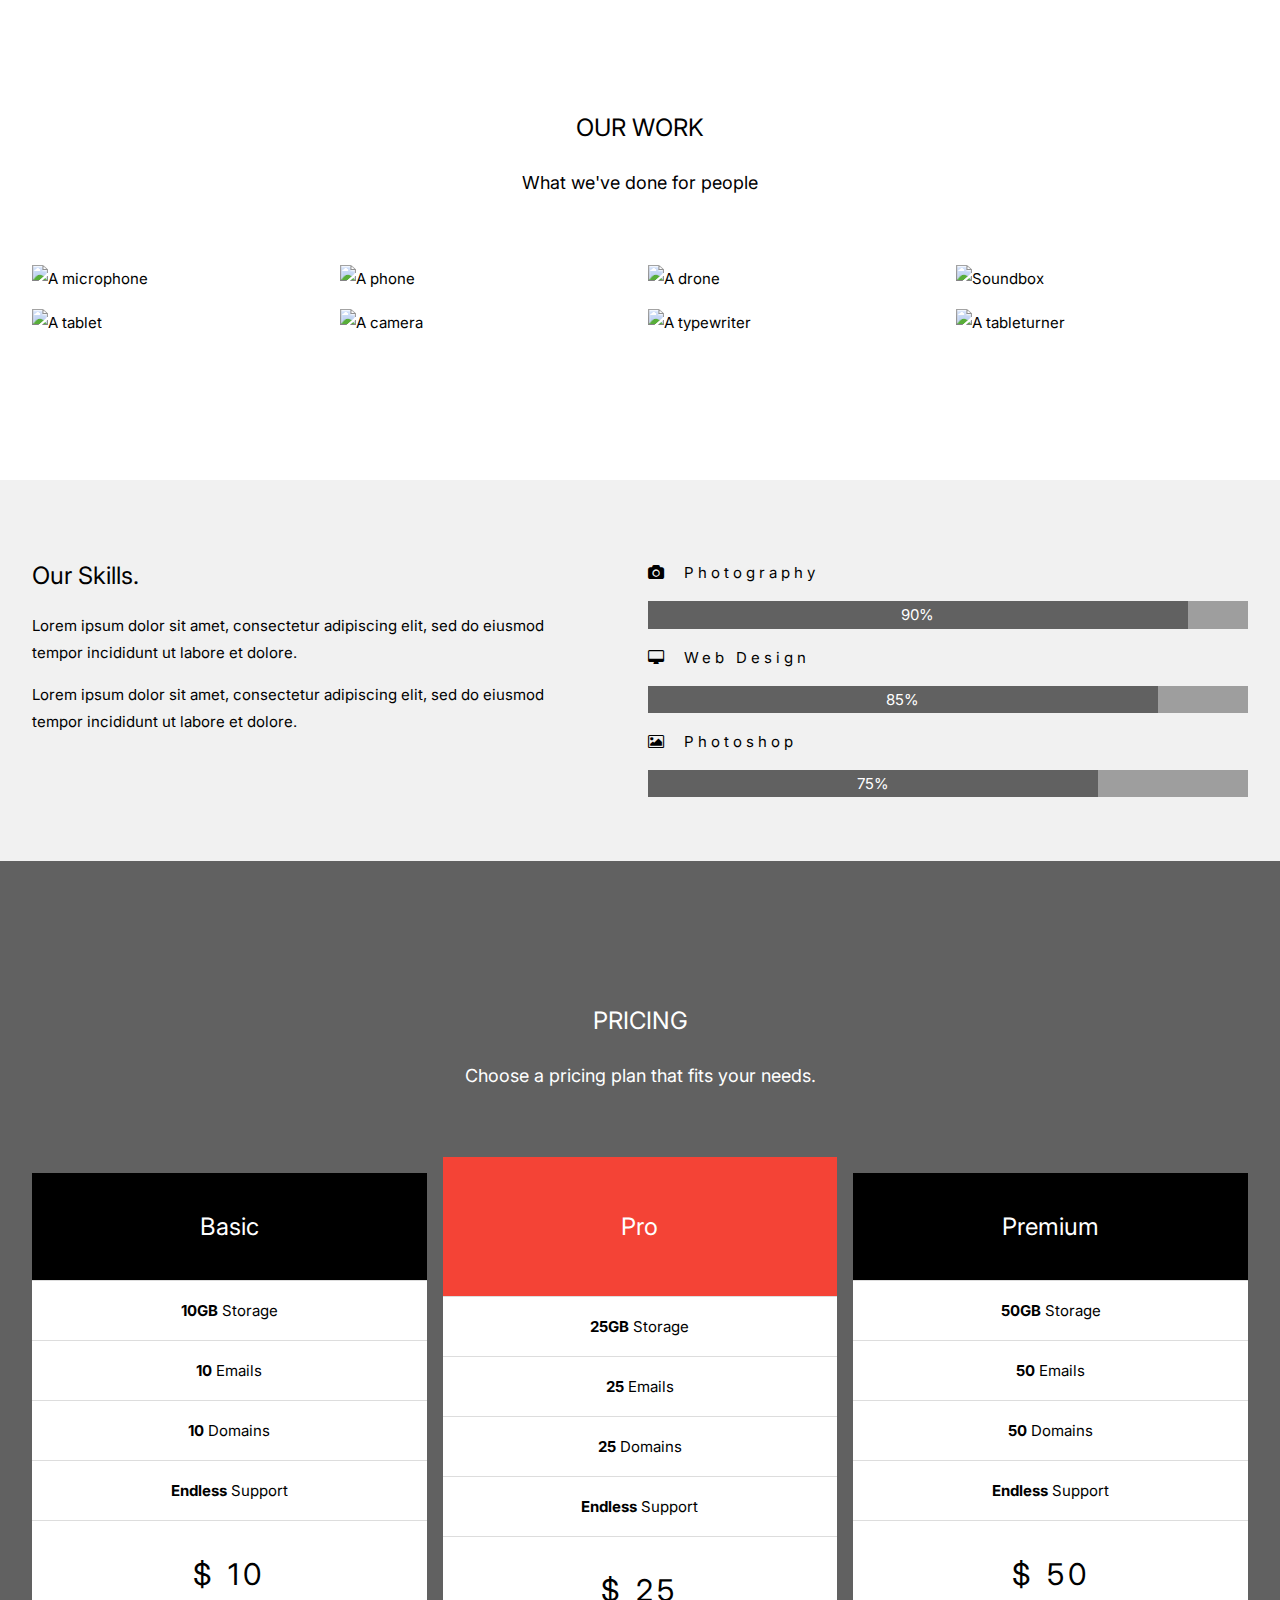
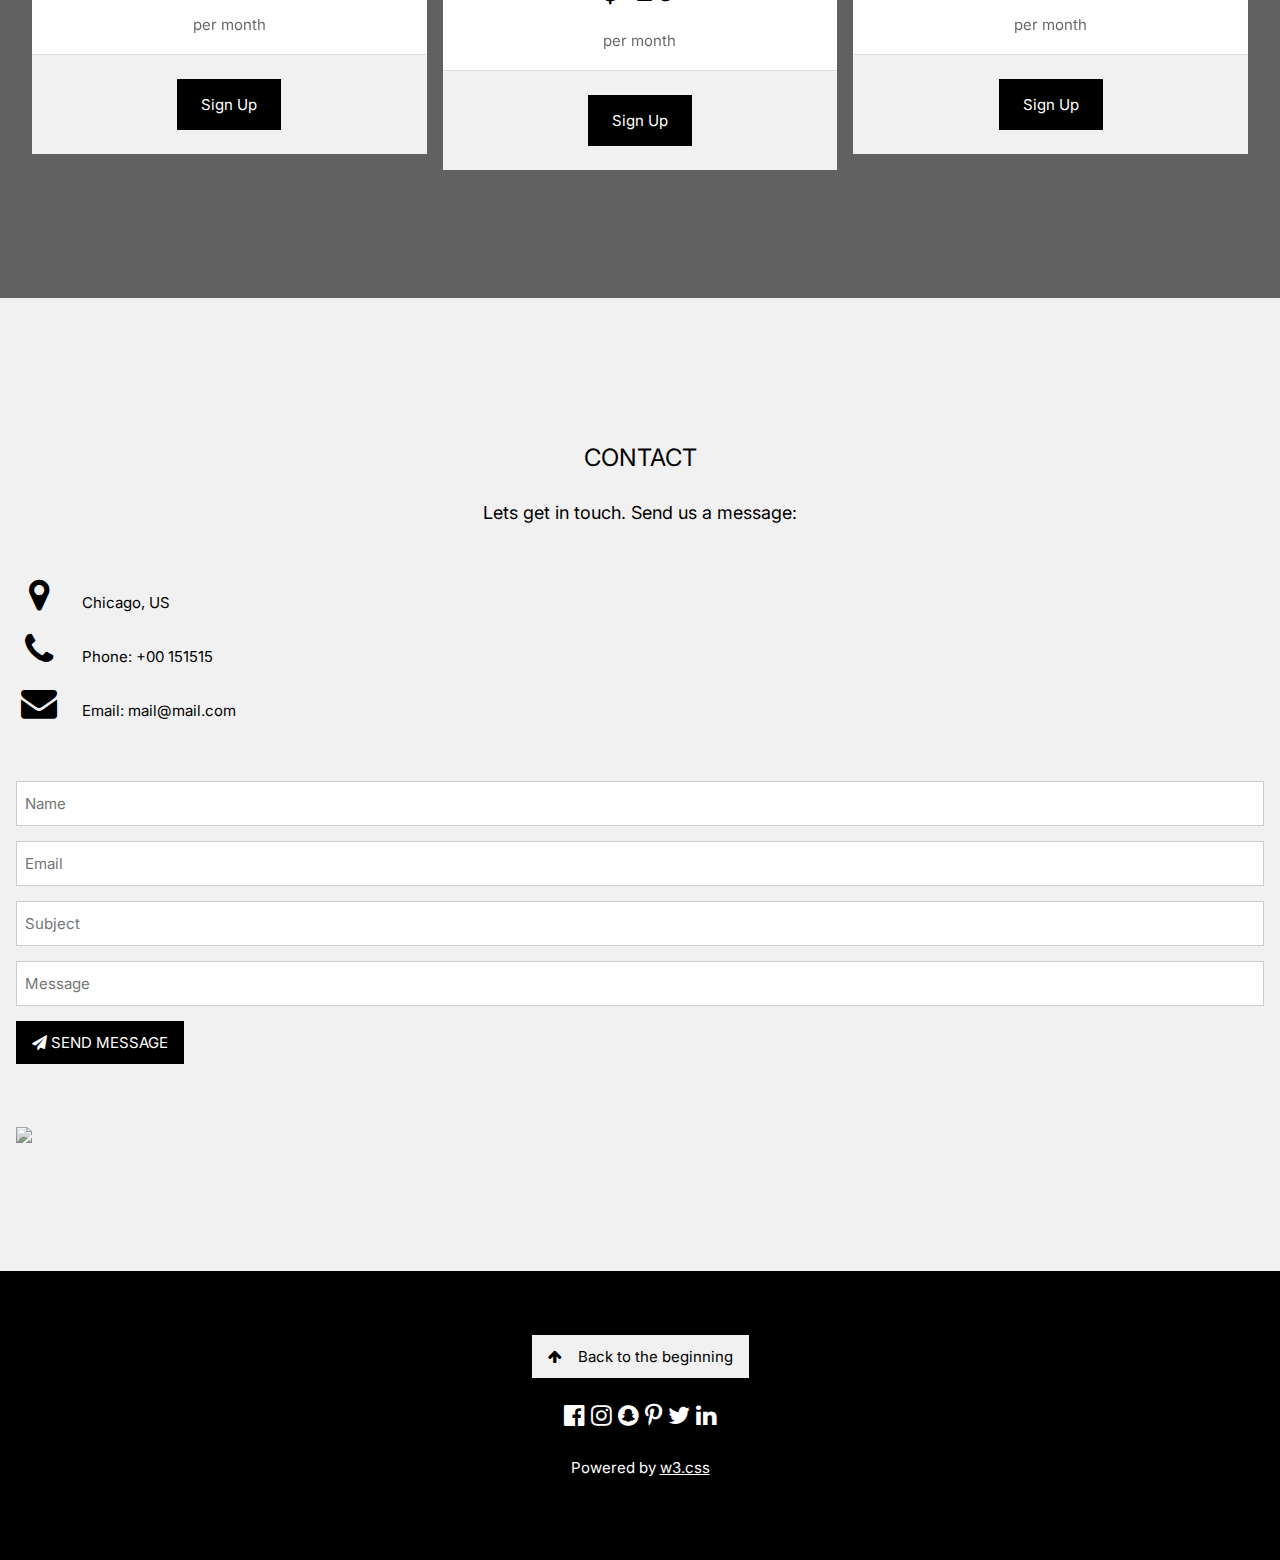
==== commit fe16090e: "Add files via upload" ====
--- a/index.html
+++ b/index.html
@@ -1,28 +1,26 @@
 <!DOCTYPE html>
 <html>
 <head>
-<title>W3.CSS Template</title>
+<title>maple.koi calculators</title>
 <meta charset="UTF-8">
 <meta name="viewport" content="width=device-width, initial-scale=1">
 <link rel="stylesheet" href="https://www.w3schools.com/w3css/4/w3.css">
-<link rel="stylesheet" href="https://fonts.googleapis.com/css?family=Raleway">
+<link rel="stylesheet" href="https://fonts.googleapis.com/css?family=Inter">
 <link rel="stylesheet" href="https://cdnjs.cloudflare.com/ajax/libs/font-awesome/4.7.0/css/font-awesome.min.css">
 <style>
 body, h1, h2, h3, h4, h5, h6 {
-    font-family: "Helvetica", sans-serif;
-}
-
-/* Other styles remain unchanged */
+    font-family: "Inter", sans-serif;
+}
+
 body, html {
     height: 100%;
     line-height: 1.8;
 }
 
-/* Full height image header */
 .bgimg-1 {
     background-position: center;
     background-size: cover;
-    background-image: url("https://wallpapers.com/images/high/fall-aesthetic-maple-leaves-od01eu2bztbtirgc.webp");
+    background-image: url(img/Web\ 1920\ –\ 1.png);
     min-height: 100%;
 }
 
@@ -65,11 +63,11 @@
 
 <!-- Header with full-height image -->
 <header class="bgimg-1 w3-display-container w3-grayscale-min" id="home">
-  <div class="w3-display-left w3-text-white" style="padding:48px">
-    <span class="w3-jumbo w3-hide-small">start again.</span><br>
-    <span class="w3-xxlarge w3-hide-large w3-hide-medium">Start something that matters</span><br>
-    <span class="w3-large">Stop wasting valuable time with projects that just isn't you.</span>
-    <p><a href="#about" class="w3-button w3-white w3-padding-large w3-large w3-margin-top w3-opacity w3-hover-opacity-off">Learn more and start today</a></p>
+  <div class="w3-display-left w3-text-black" style="padding:48px">
+    <span class="w3-jumbo w3-hide-small">hello.</span><br>
+    <span class="w3-large">only the best calculator programs <b>made by koi.</b></span>
+    <p><a href="simple computations.html" class="w3-button w3-white w3-padding-large w3-large w3-margin-top w3-opacity w3-hover-opacity-off">open fahrto<b>Cel</b> Pro Simple Computations</a></p>
+    <p><a href="#about" class="w3-button w3-white w3-padding-large w3-large w3-margin-top w3-opacity w3-hover-opacity-off">open celto<b>Fahr</b> Classic</a></p>
   </div> 
   <div class="w3-display-bottomleft w3-text-grey w3-large" style="padding:24px 48px">
     <i class="fa fa-facebook-official w3-hover-opacity"></i>
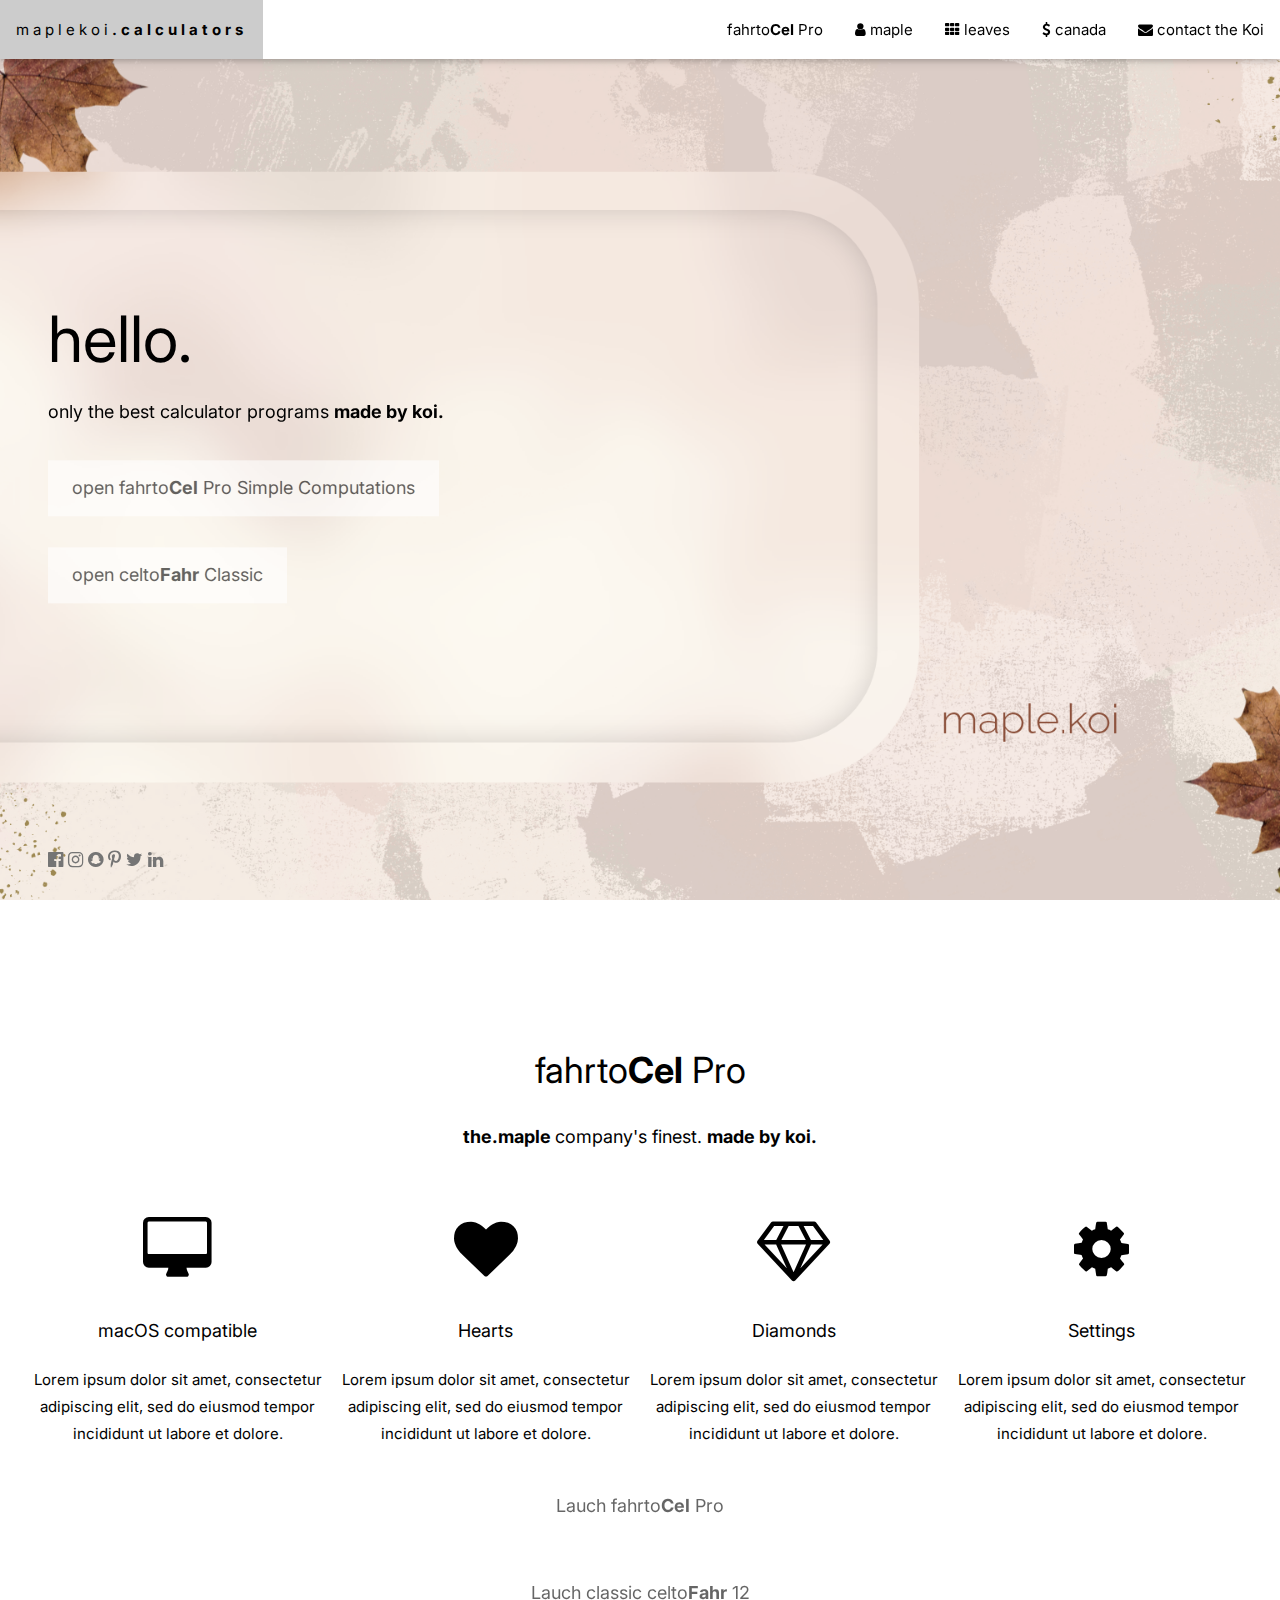
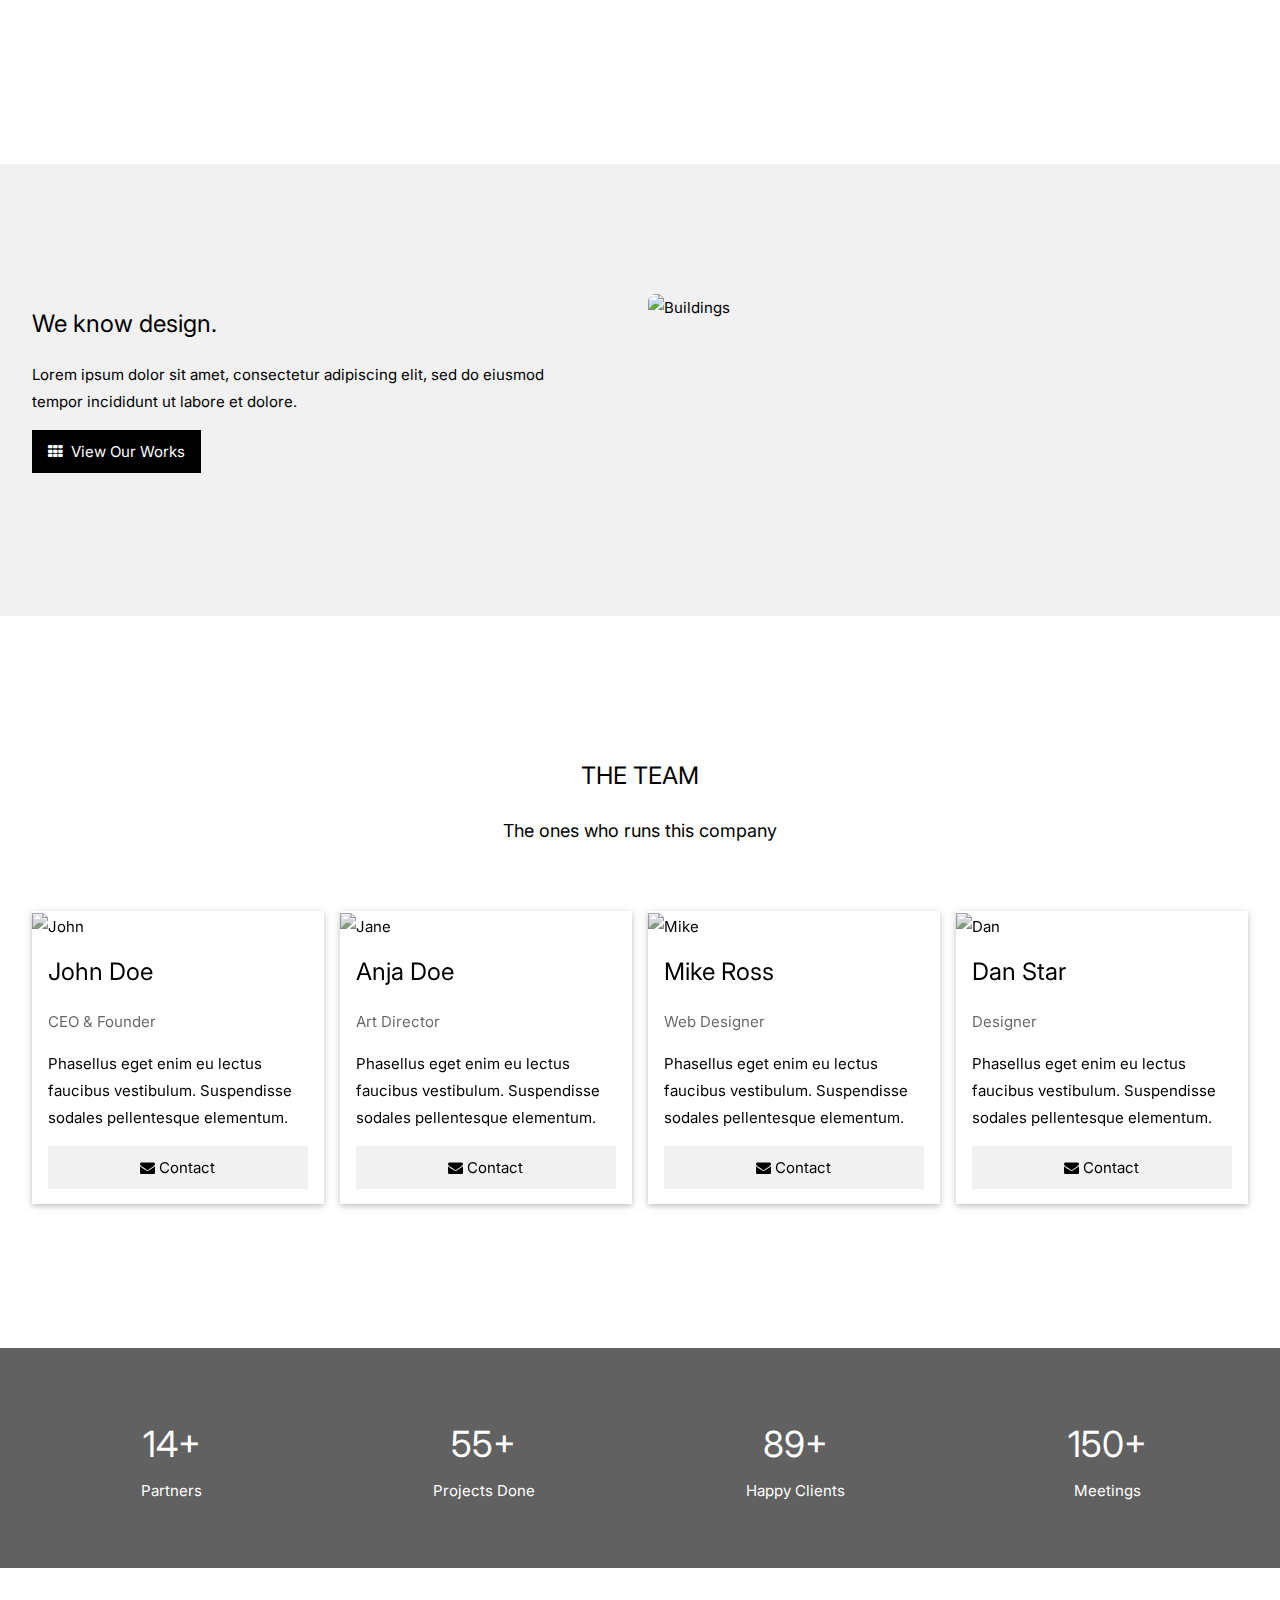
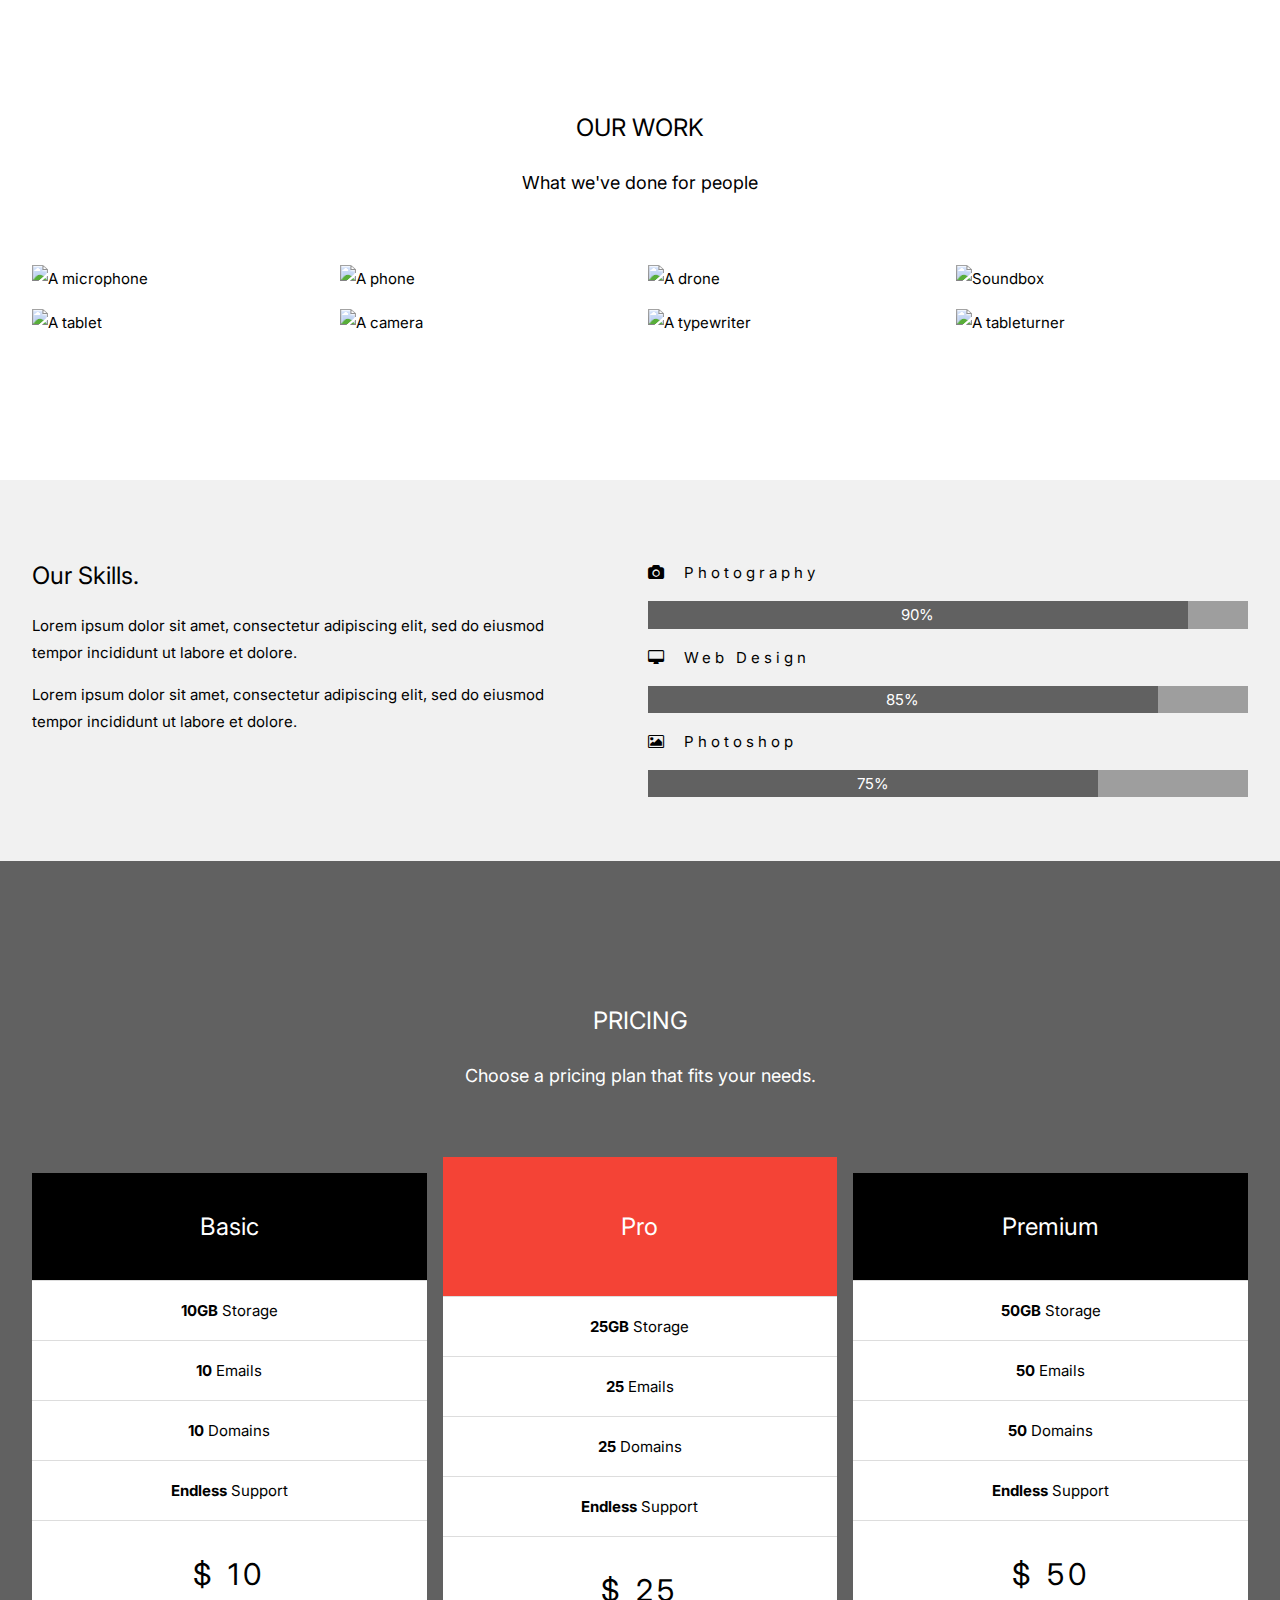
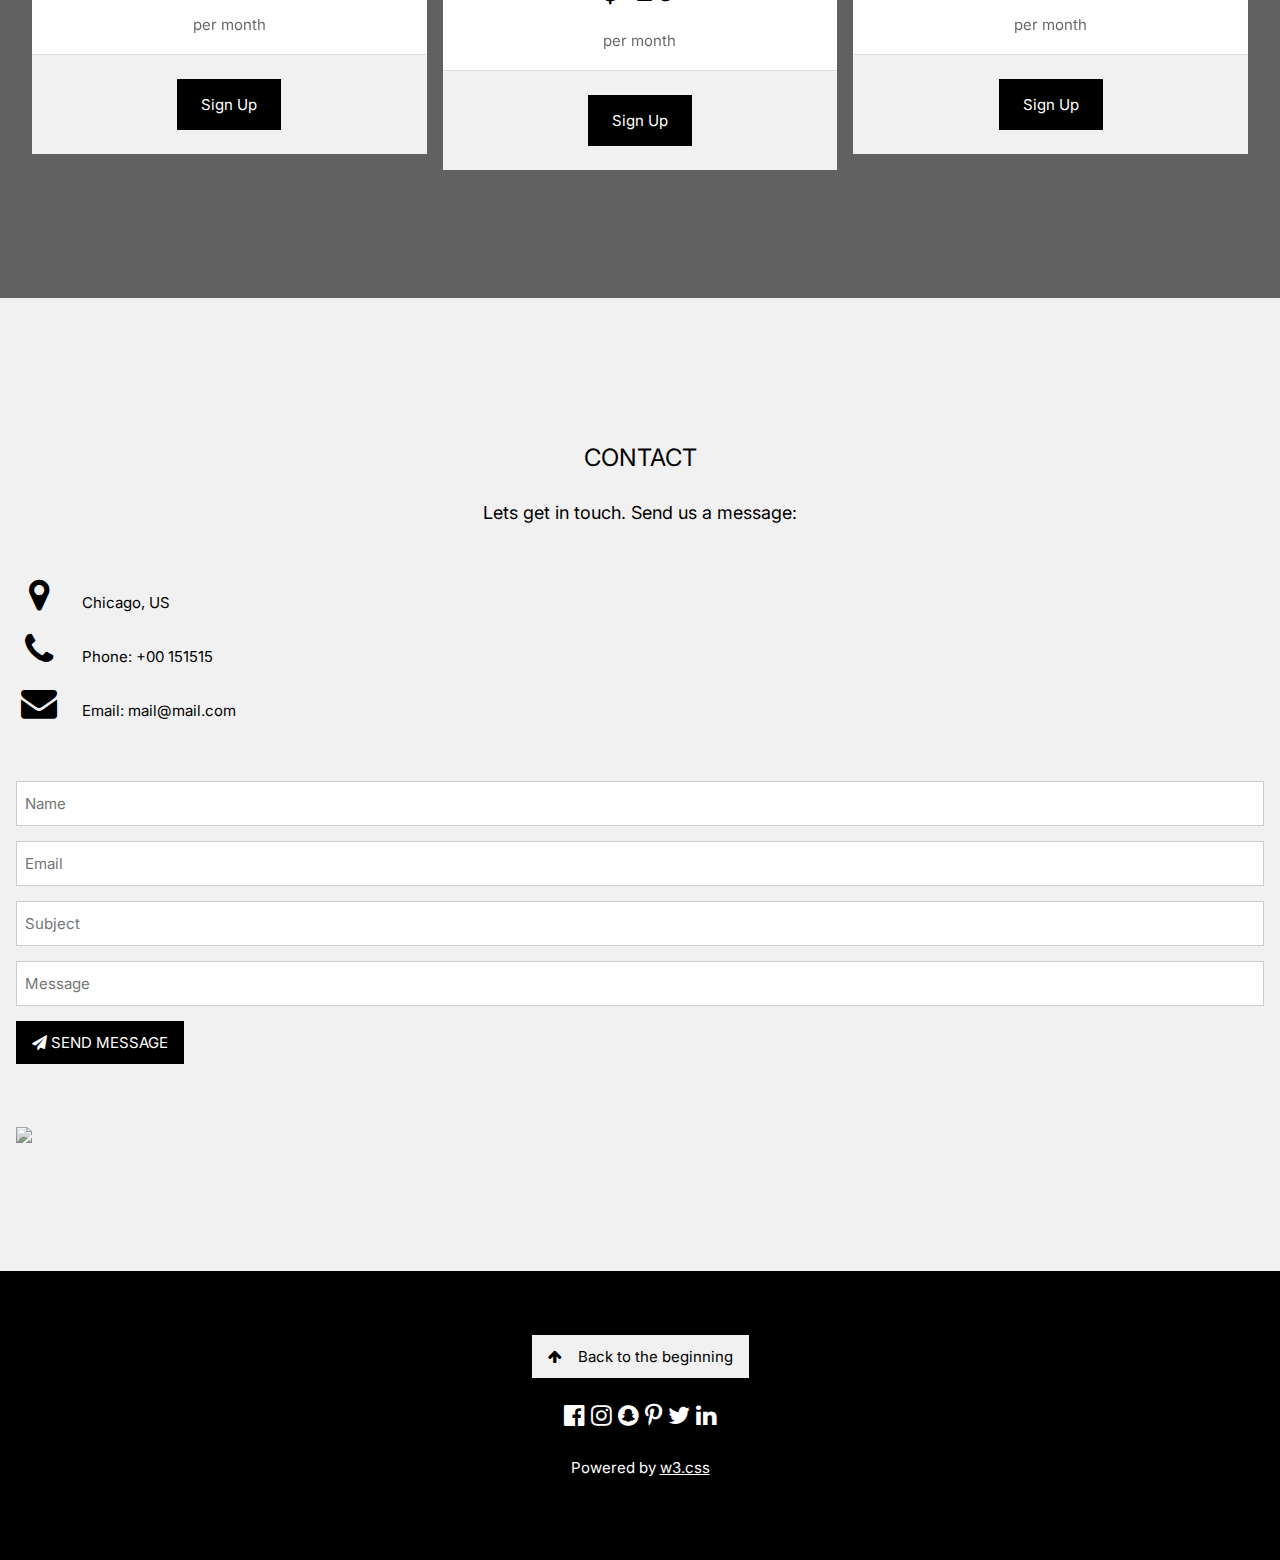
==== commit a00728a1: "Update index.html" ====
--- a/index.html
+++ b/index.html
@@ -20,7 +20,7 @@
 .bgimg-1 {
     background-position: center;
     background-size: cover;
-    background-image: url(img/Web\ 1920\ –\ 1.png);
+    background-image: url(maplekoi.png);
     min-height: 100%;
 }
 
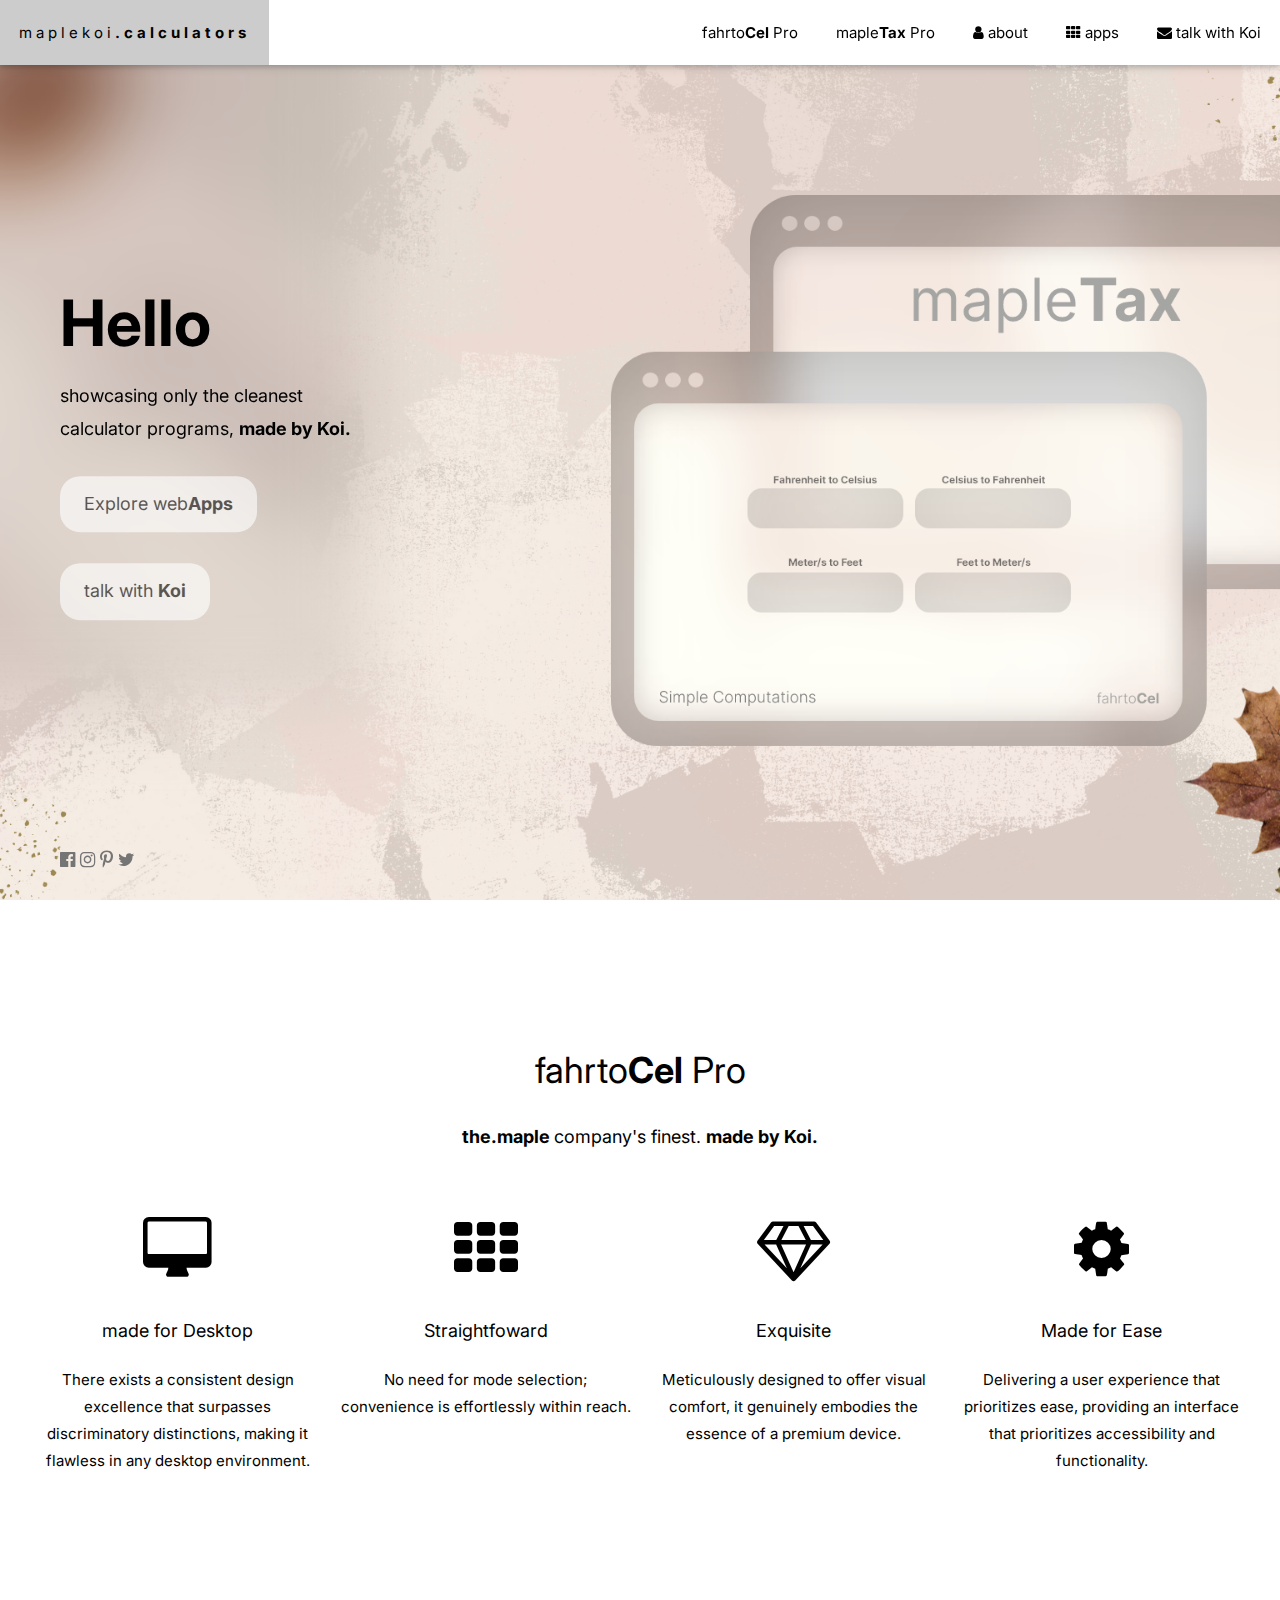
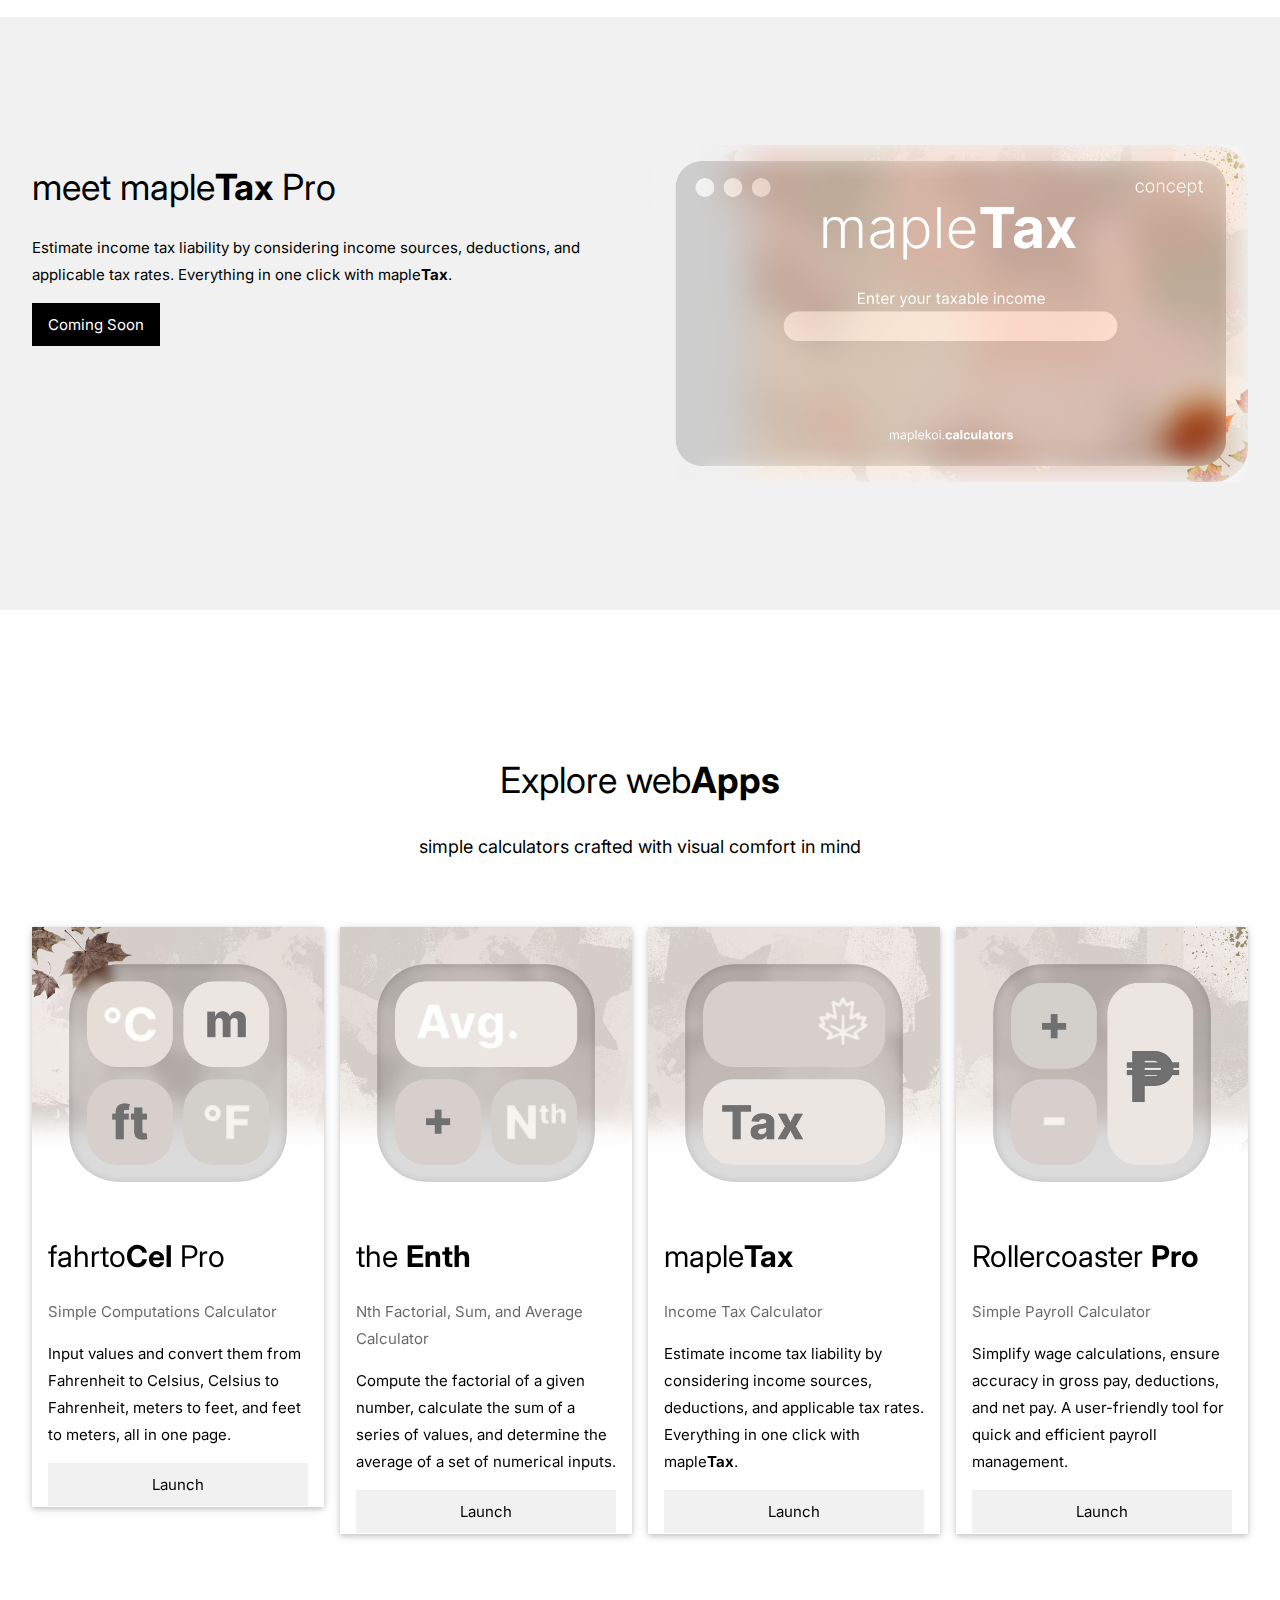
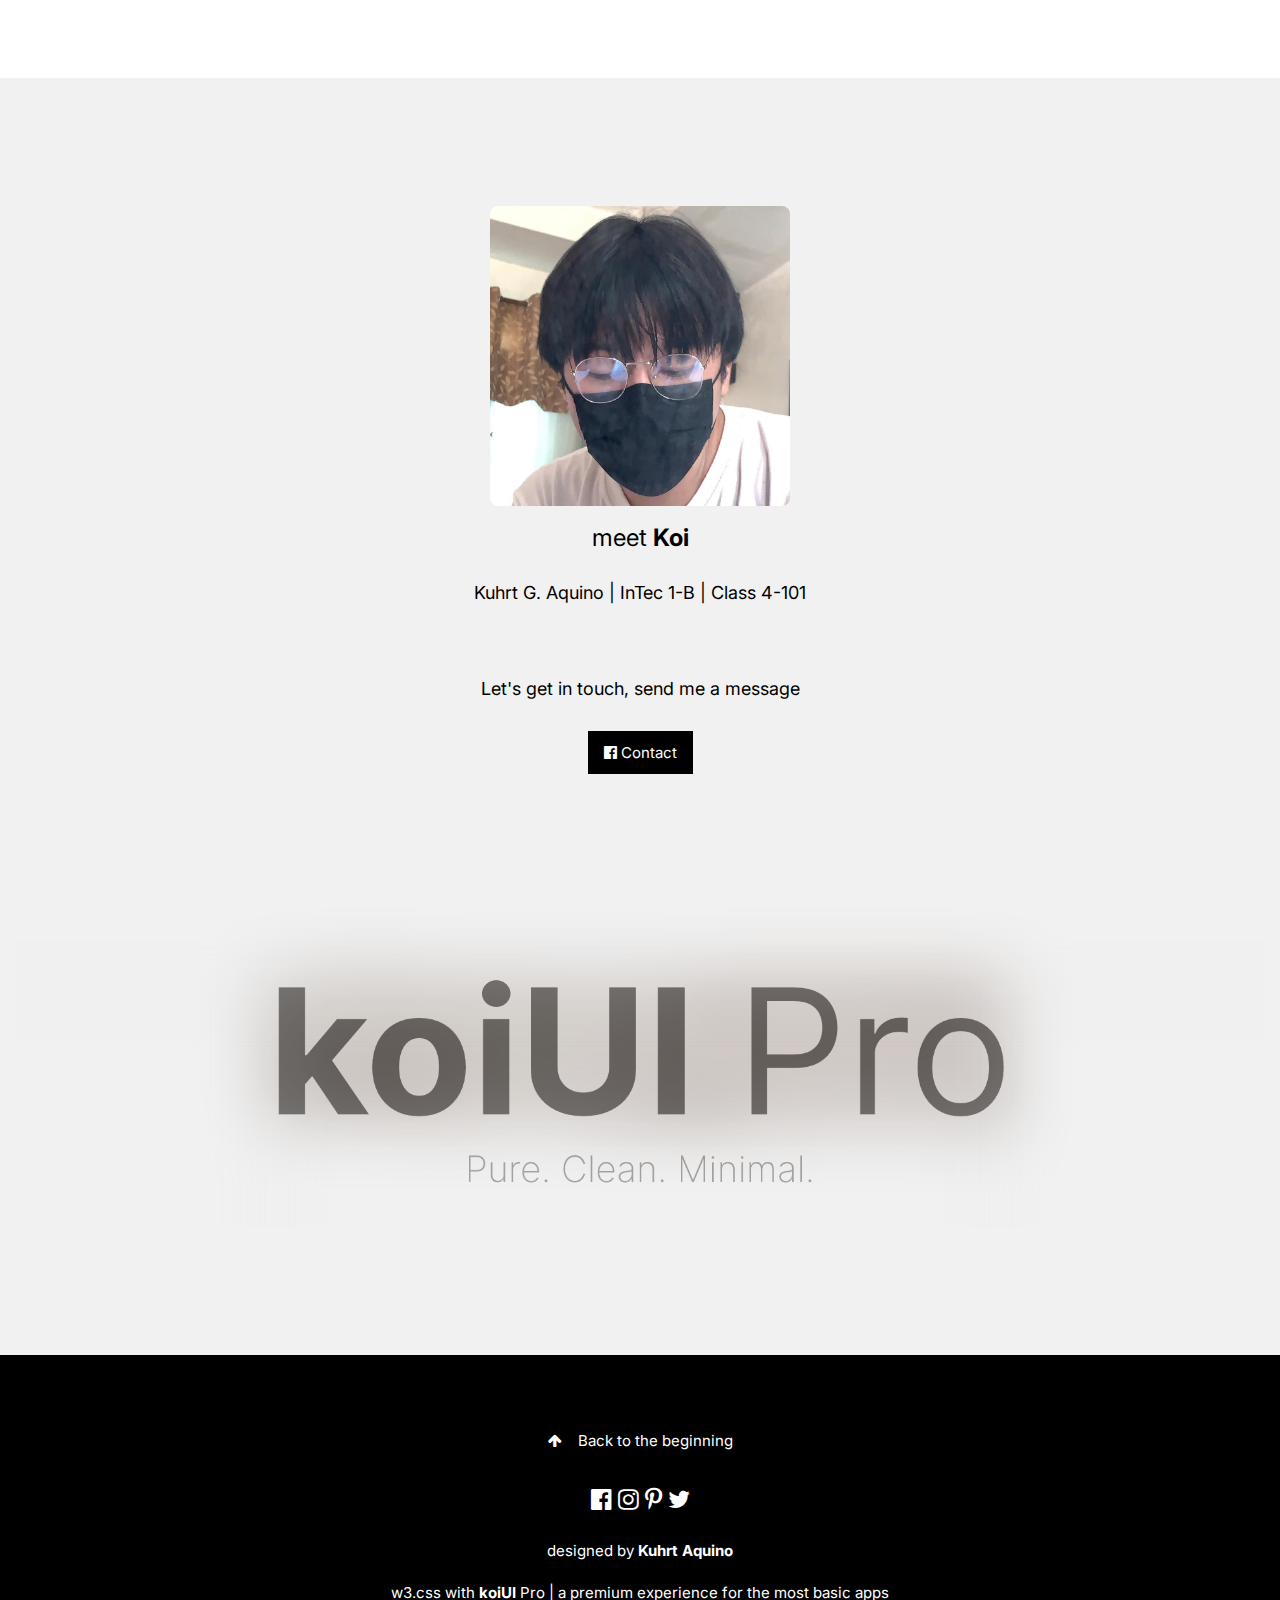
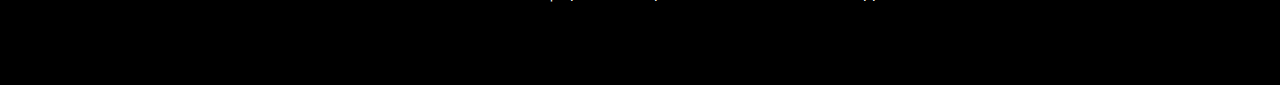
==== commit ead37a18: "via Visual Studio Code" ====
--- a/index.html
+++ b/index.html
@@ -20,12 +20,12 @@
 .bgimg-1 {
     background-position: center;
     background-size: cover;
-    background-image: url(maplekoi.png);
+    background-image: url(Home.png);
     min-height: 100%;
 }
 
 .w3-bar .w3-button {
-    padding: 16px;
+    padding: 19px;
 }
 </style>
 </head>
@@ -38,12 +38,11 @@
     <!-- Right-sided navbar links -->
     <div class="w3-right w3-hide-small">
       <a href="#about" class="w3-bar-item w3-button">fahrto<b>Cel</b> Pro</a>
-      <a href="#team" class="w3-bar-item w3-button"><i class="fa fa-user"></i> maple</a>
-      <a href="#work" class="w3-bar-item w3-button"><i class="fa fa-th"></i> leaves</a>
-      <a href="#pricing" class="w3-bar-item w3-button"><i class="fa fa-usd"></i> canada</a>
-      <a href="#contact" class="w3-bar-item w3-button"><i class="fa fa-envelope"></i> contact the Koi</a>
-    </div>
-    <!-- Hide right-floated links on small screens and replace them with a menu icon -->
+      <a href="#mapletax" class="w3-bar-item w3-button">maple<b>Tax</b> Pro</a>
+      <a href="#contact" class="w3-bar-item w3-button"><i class="fa fa-user"></i> about</a>
+      <a href="#team" class="w3-bar-item w3-button"><i class="fa fa-th"></i> apps</a>
+      <a href="#contact" class="w3-bar-item w3-button"><i class="fa fa-envelope"></i> talk with Koi</a>
+    </div>
 
     <a href="javascript:void(0)" class="w3-bar-item w3-button w3-right w3-hide-large w3-hide-medium" onclick="w3_open()">
       <i class="fa fa-bars"></i>
@@ -51,315 +50,158 @@
   </div>
 </div>
 
-<!-- Sidebar on small screens when clicking the menu icon -->
 <nav class="w3-sidebar w3-bar-block w3-black w3-card w3-animate-left w3-hide-medium w3-hide-large" style="display:none" id="mySidebar">
   <a href="javascript:void(0)" onclick="w3_close()" class="w3-bar-item w3-button w3-large w3-padding-16">Close ×</a>
   <a href="#about" onclick="w3_close()" class="w3-bar-item w3-button">fahrto<b>Cel</b> Pro</a>
-  <a href="#team" onclick="w3_close()" class="w3-bar-item w3-button">maple</a>
-  <a href="#work" onclick="w3_close()" class="w3-bar-item w3-button">leaves</a>
-  <a href="#pricing" onclick="w3_close()" class="w3-bar-item w3-button">canada</a>
-  <a href="#contact" onclick="w3_close()" class="w3-bar-item w3-button">philippines</a>
+  <a href="#mapletax" onclick="w3_close()" class="w3-bar-item w3-button">maple<b>Tax</b> Pro</a>
+  <a href="#work" onclick="w3_close()" class="w3-bar-item w3-button">about</a>
+  <a href="#team" onclick="w3_close()" class="w3-bar-item w3-button">apps</a>
+  <a href="#contact" onclick="w3_close()" class="w3-bar-item w3-button">talk with Koi</a>
 </nav>
 
-<!-- Header with full-height image -->
 <header class="bgimg-1 w3-display-container w3-grayscale-min" id="home">
-  <div class="w3-display-left w3-text-black" style="padding:48px">
-    <span class="w3-jumbo w3-hide-small">hello.</span><br>
-    <span class="w3-large">only the best calculator programs <b>made by koi.</b></span>
-    <p><a href="simple computations.html" class="w3-button w3-white w3-padding-large w3-large w3-margin-top w3-opacity w3-hover-opacity-off">open fahrto<b>Cel</b> Pro Simple Computations</a></p>
-    <p><a href="#about" class="w3-button w3-white w3-padding-large w3-large w3-margin-top w3-opacity w3-hover-opacity-off">open celto<b>Fahr</b> Classic</a></p>
+  <div class="w3-display-left w3-text-black" style="padding:60px">
+    <span class="w3-jumbo w3-hide-small"><b>Hello</b></span><br>
+    <span class="w3-large">showcasing only the cleanest</span><br>
+    <span class="w3-large">calculator programs, <b>made by Koi.</b></span>
+    <p><a href="#team" class="w3-button w3-white w3-padding-large w3-large w3-margin-top w3-opacity w3-hover-opacity-off" style="border-radius: 20px;">Explore web<b>Apps</b></a></p>
+    <p><a href="#contact" class="w3-button w3-white w3-padding-large w3-large w3-margin-top w3-opacity w3-hover-opacity-off" style="border-radius: 20px;">talk with <b>Koi</b></a></p>
   </div> 
-  <div class="w3-display-bottomleft w3-text-grey w3-large" style="padding:24px 48px">
-    <i class="fa fa-facebook-official w3-hover-opacity"></i>
-    <i class="fa fa-instagram w3-hover-opacity"></i>
-    <i class="fa fa-snapchat w3-hover-opacity"></i>
-    <i class="fa fa-pinterest-p w3-hover-opacity"></i>
-    <i class="fa fa-twitter w3-hover-opacity"></i>
-    <i class="fa fa-linkedin w3-hover-opacity"></i>
+  <div class="w3-display-bottomleft w3-text-grey w3-large" style="padding:24px 60px">
+    <a href="https://www.facebook.com/akino.kaatooooo/" target="_blank"><i class="fa fa-facebook-official w3-hover-opacity"></i></a>
+    <a href="https://www.instagram.com/koi.gee/" target="_blank"><i class="fa fa-instagram w3-hover-opacity"></i></a>
+    <a href="https://www.pinterest.ph/aquino10kuhrt/" target="_blank"><i class="fa fa-pinterest-p w3-hover-opacity"></i></a>
+    <a href="https://www.twitter.com" target="_blank"><i class="fa fa-twitter w3-hover-opacity"></i></a>
   </div>
 </header>
 
-<!-- FAR TO CEL Section -->
+<!-- fahrtoCEL -->
 <div class="w3-container" style="padding:128px 16px" id="about">
   <h1 class="w3-center">fahrto<b>Cel</b> Pro</h3>
-  <p class="w3-center w3-large"><b>the.maple </b>company's finest. <b>made by koi.</b></p>
+  <p class="w3-center w3-large"><b>the.maple </b>company's finest. <b>made by Koi.</b></p>
   <div class="w3-row-padding w3-center" style="margin-top:64px">
     <div class="w3-quarter">
       <i class="fa fa-desktop w3-margin-bottom w3-jumbo w3-center"></i>
-      <p class="w3-large">macOS compatible</p>
-      <p>Lorem ipsum dolor sit amet, consectetur adipiscing elit, sed do eiusmod tempor incididunt ut labore et dolore.</p>
-    </div>
-    <div class="w3-quarter">
-      <i class="fa fa-heart w3-margin-bottom w3-jumbo"></i>
-      <p class="w3-large">Hearts</p>
-      <p>Lorem ipsum dolor sit amet, consectetur adipiscing elit, sed do eiusmod tempor incididunt ut labore et dolore.</p>
+      <p class="w3-large">made for Desktop</p>
+      <p>There exists a consistent design excellence that surpasses discriminatory distinctions, making it flawless in any desktop environment.</p>
+    </div>
+    <div class="w3-quarter">
+      <i class="fa fa-th w3-margin-bottom w3-jumbo"></i>
+      <p class="w3-large">Straightfoward</p>
+      <p>
+        No need for mode selection; convenience is effortlessly within reach.</p>
     </div>
     <div class="w3-quarter">
       <i class="fa fa-diamond w3-margin-bottom w3-jumbo"></i>
-      <p class="w3-large">Diamonds</p>
-      <p>Lorem ipsum dolor sit amet, consectetur adipiscing elit, sed do eiusmod tempor incididunt ut labore et dolore.</p>
+      <p class="w3-large">Exquisite</p>
+      <p>Meticulously designed to offer visual comfort, it genuinely embodies the essence of a premium device.</p>
     </div>
     <div class="w3-quarter">
       <i class="fa fa-cog w3-margin-bottom w3-jumbo"></i>
-      <p class="w3-large">Settings</p>
-      <p>Lorem ipsum dolor sit amet, consectetur adipiscing elit, sed do eiusmod tempor incididunt ut labore et dolore.</p>
-    </div>
-    <p><a href="#about" class="w3-button w3-white w3-padding-large w3-large w3-margin-top w3-opacity w3-hover-opacity-off">Lauch fahrto<b>Cel</b> Pro</a></p>
-    <p><a href="#about" class="w3-button w3-white w3-padding-large w3-large w3-margin-top w3-opacity w3-hover-opacity-off">Lauch classic celto<b>Fahr</b> 12</a></p>
-  </div>
-</div>
-
-<!-- Promo Section - "We know design" -->
-<div class="w3-container w3-light-grey" style="padding:128px 16px">
+      <p class="w3-large">Made for Ease</p>
+      <p>Delivering a user experience that prioritizes ease, providing an interface that prioritizes accessibility and functionality.</p>
+    </div>
+  </div>
+</div>
+
+<!-- meet mapletax -->
+<div class="w3-container w3-light-grey" style="padding:128px 16px" id="mapletax">
   <div class="w3-row-padding">
     <div class="w3-col m6">
-      <h3>We know design.</h3>
-      <p>Lorem ipsum dolor sit amet, consectetur adipiscing elit, sed do eiusmod<br>tempor incididunt ut labore et dolore.</p>
-      <p><a href="#work" class="w3-button w3-black"><i class="fa fa-th"> </i> View Our Works</a></p>
+      <h1>meet maple<b>Tax</b> Pro</h1>
+      <p>Estimate income tax liability by considering income sources, deductions, and applicable tax rates. Everything in one click with maple<b>Tax</b>.</p>
+      <p><a href="#mapletax" class="w3-button w3-black">Coming Soon</a></p>
     </div>
     <div class="w3-col m6">
-      <img class="w3-image w3-round-large" src="/w3images/phone_buildings.jpg" alt="Buildings" width="700" height="394">
-    </div>
-  </div>
-</div>
-
-<!-- Team Section -->
+      <img class="w3-image w3-round-large" src="Mapletaxintro.png" alt="Buildings" width="700" height="394">
+    </div>
+  </div>
+</div>
+
+<!-- calculator picker -->
 <div class="w3-container" style="padding:128px 16px" id="team">
-  <h3 class="w3-center">THE TEAM</h3>
-  <p class="w3-center w3-large">The ones who runs this company</p>
+  <h1 class="w3-center">Explore web<b>Apps</b></h1>
+  <p class="w3-center w3-large">simple calculators crafted with visual comfort in mind</p>
   <div class="w3-row-padding w3-grayscale" style="margin-top:64px">
     <div class="w3-col l3 m6 w3-margin-bottom">
       <div class="w3-card">
-        <img src="/w3images/team2.jpg" alt="John" style="width:100%">
-        <div class="w3-container">
-          <h3>John Doe</h3>
-          <p class="w3-opacity">CEO & Founder</p>
-          <p>Phasellus eget enim eu lectus faucibus vestibulum. Suspendisse sodales pellentesque elementum.</p>
-          <p><button class="w3-button w3-light-grey w3-block"><i class="fa fa-envelope"></i> Contact</button></p>
-        </div>
-      </div>
-    </div>
-    <div class="w3-col l3 m6 w3-margin-bottom">
-      <div class="w3-card">
-        <img src="/w3images/team1.jpg" alt="Jane" style="width:100%">
-        <div class="w3-container">
-          <h3>Anja Doe</h3>
-          <p class="w3-opacity">Art Director</p>
-          <p>Phasellus eget enim eu lectus faucibus vestibulum. Suspendisse sodales pellentesque elementum.</p>
-          <p><button class="w3-button w3-light-grey w3-block"><i class="fa fa-envelope"></i> Contact</button></p>
-        </div>
-      </div>
-    </div>
-    <div class="w3-col l3 m6 w3-margin-bottom">
-      <div class="w3-card">
-        <img src="/w3images/team3.jpg" alt="Mike" style="width:100%">
-        <div class="w3-container">
-          <h3>Mike Ross</h3>
-          <p class="w3-opacity">Web Designer</p>
-          <p>Phasellus eget enim eu lectus faucibus vestibulum. Suspendisse sodales pellentesque elementum.</p>
-          <p><button class="w3-button w3-light-grey w3-block"><i class="fa fa-envelope"></i> Contact</button></p>
-        </div>
-      </div>
-    </div>
-    <div class="w3-col l3 m6 w3-margin-bottom">
-      <div class="w3-card">
-        <img src="/w3images/team4.jpg" alt="Dan" style="width:100%">
-        <div class="w3-container">
-          <h3>Dan Star</h3>
-          <p class="w3-opacity">Designer</p>
-          <p>Phasellus eget enim eu lectus faucibus vestibulum. Suspendisse sodales pellentesque elementum.</p>
-          <p><button class="w3-button w3-light-grey w3-block"><i class="fa fa-envelope"></i> Contact</button></p>
-        </div>
-      </div>
-    </div>
-  </div>
-</div>
-
-<!-- Promo Section "Statistics" -->
-<div class="w3-container w3-row w3-center w3-dark-grey w3-padding-64">
-  <div class="w3-quarter">
-    <span class="w3-xxlarge">14+</span>
-    <br>Partners
-  </div>
-  <div class="w3-quarter">
-    <span class="w3-xxlarge">55+</span>
-    <br>Projects Done
-  </div>
-  <div class="w3-quarter">
-    <span class="w3-xxlarge">89+</span>
-    <br>Happy Clients
-  </div>
-  <div class="w3-quarter">
-    <span class="w3-xxlarge">150+</span>
-    <br>Meetings
-  </div>
-</div>
-
-<!-- Work Section -->
-<div class="w3-container" style="padding:128px 16px" id="work">
-  <h3 class="w3-center">OUR WORK</h3>
-  <p class="w3-center w3-large">What we've done for people</p>
-
-  <div class="w3-row-padding" style="margin-top:64px">
-    <div class="w3-col l3 m6">
-      <img src="/w3images/tech_mic.jpg" style="width:100%" onclick="onClick(this)" class="w3-hover-opacity" alt="A microphone">
-    </div>
-    <div class="w3-col l3 m6">
-      <img src="/w3images/tech_phone.jpg" style="width:100%" onclick="onClick(this)" class="w3-hover-opacity" alt="A phone">
-    </div>
-    <div class="w3-col l3 m6">
-      <img src="/w3images/tech_drone.jpg" style="width:100%" onclick="onClick(this)" class="w3-hover-opacity" alt="A drone">
-    </div>
-    <div class="w3-col l3 m6">
-      <img src="/w3images/tech_sound.jpg" style="width:100%" onclick="onClick(this)" class="w3-hover-opacity" alt="Soundbox">
-    </div>
-  </div>
-
-  <div class="w3-row-padding w3-section">
-    <div class="w3-col l3 m6">
-      <img src="/w3images/tech_tablet.jpg" style="width:100%" onclick="onClick(this)" class="w3-hover-opacity" alt="A tablet">
-    </div>
-    <div class="w3-col l3 m6">
-      <img src="/w3images/tech_camera.jpg" style="width:100%" onclick="onClick(this)" class="w3-hover-opacity" alt="A camera">
-    </div>
-    <div class="w3-col l3 m6">
-      <img src="/w3images/tech_typewriter.jpg" style="width:100%" onclick="onClick(this)" class="w3-hover-opacity" alt="A typewriter">
-    </div>
-    <div class="w3-col l3 m6">
-      <img src="/w3images/tech_tableturner.jpg" style="width:100%" onclick="onClick(this)" class="w3-hover-opacity" alt="A tableturner">
-    </div>
-  </div>
-</div>
-
-<!-- Modal for full size images on click-->
-<div id="modal01" class="w3-modal w3-black" onclick="this.style.display='none'">
-  <span class="w3-button w3-xxlarge w3-black w3-padding-large w3-display-topright" title="Close Modal Image">×</span>
-  <div class="w3-modal-content w3-animate-zoom w3-center w3-transparent w3-padding-64">
-    <img id="img01" class="w3-image">
-    <p id="caption" class="w3-opacity w3-large"></p>
-  </div>
-</div>
-
-<!-- Skills Section -->
-<div class="w3-container w3-light-grey w3-padding-64">
-  <div class="w3-row-padding">
-    <div class="w3-col m6">
-      <h3>Our Skills.</h3>
-      <p>Lorem ipsum dolor sit amet, consectetur adipiscing elit, sed do eiusmod<br>
-      tempor incididunt ut labore et dolore.</p>
-      <p>Lorem ipsum dolor sit amet, consectetur adipiscing elit, sed do eiusmod<br>
-      tempor incididunt ut labore et dolore.</p>
-    </div>
-    <div class="w3-col m6">
-      <p class="w3-wide"><i class="fa fa-camera w3-margin-right"></i>Photography</p>
-      <div class="w3-grey">
-        <div class="w3-container w3-dark-grey w3-center" style="width:90%">90%</div>
-      </div>
-      <p class="w3-wide"><i class="fa fa-desktop w3-margin-right"></i>Web Design</p>
-      <div class="w3-grey">
-        <div class="w3-container w3-dark-grey w3-center" style="width:85%">85%</div>
-      </div>
-      <p class="w3-wide"><i class="fa fa-photo w3-margin-right"></i>Photoshop</p>
-      <div class="w3-grey">
-        <div class="w3-container w3-dark-grey w3-center" style="width:75%">75%</div>
-      </div>
-    </div>
-  </div>
-</div>
-
-<!-- Pricing Section -->
-<div class="w3-container w3-center w3-dark-grey" style="padding:128px 16px" id="pricing">
-  <h3>PRICING</h3>
-  <p class="w3-large">Choose a pricing plan that fits your needs.</p>
-  <div class="w3-row-padding" style="margin-top:64px">
-    <div class="w3-third w3-section">
-      <ul class="w3-ul w3-white w3-hover-shadow">
-        <li class="w3-black w3-xlarge w3-padding-32">Basic</li>
-        <li class="w3-padding-16"><b>10GB</b> Storage</li>
-        <li class="w3-padding-16"><b>10</b> Emails</li>
-        <li class="w3-padding-16"><b>10</b> Domains</li>
-        <li class="w3-padding-16"><b>Endless</b> Support</li>
-        <li class="w3-padding-16">
-          <h2 class="w3-wide">$ 10</h2>
-          <span class="w3-opacity">per month</span>
-        </li>
-        <li class="w3-light-grey w3-padding-24">
-          <button class="w3-button w3-black w3-padding-large">Sign Up</button>
-        </li>
-      </ul>
-    </div>
-    <div class="w3-third">
-      <ul class="w3-ul w3-white w3-hover-shadow">
-        <li class="w3-red w3-xlarge w3-padding-48">Pro</li>
-        <li class="w3-padding-16"><b>25GB</b> Storage</li>
-        <li class="w3-padding-16"><b>25</b> Emails</li>
-        <li class="w3-padding-16"><b>25</b> Domains</li>
-        <li class="w3-padding-16"><b>Endless</b> Support</li>
-        <li class="w3-padding-16">
-          <h2 class="w3-wide">$ 25</h2>
-          <span class="w3-opacity">per month</span>
-        </li>
-        <li class="w3-light-grey w3-padding-24">
-          <button class="w3-button w3-black w3-padding-large">Sign Up</button>
-        </li>
-      </ul>
-    </div>
-    <div class="w3-third w3-section">
-      <ul class="w3-ul w3-white w3-hover-shadow">
-        <li class="w3-black w3-xlarge w3-padding-32">Premium</li>
-        <li class="w3-padding-16"><b>50GB</b> Storage</li>
-        <li class="w3-padding-16"><b>50</b> Emails</li>
-        <li class="w3-padding-16"><b>50</b> Domains</li>
-        <li class="w3-padding-16"><b>Endless</b> Support</li>
-        <li class="w3-padding-16">
-          <h2 class="w3-wide">$ 50</h2>
-          <span class="w3-opacity">per month</span>
-        </li>
-        <li class="w3-light-grey w3-padding-24">
-          <button class="w3-button w3-black w3-padding-large">Sign Up</button>
-        </li>
-      </ul>
-    </div>
-  </div>
-</div>
-
-<!-- Contact Section -->
-<div class="w3-container w3-light-grey" style="padding:128px 16px" id="contact">
-  <h3 class="w3-center">CONTACT</h3>
-  <p class="w3-center w3-large">Lets get in touch. Send us a message:</p>
-  <div style="margin-top:48px">
-    <p><i class="fa fa-map-marker fa-fw w3-xxlarge w3-margin-right"></i> Chicago, US</p>
-    <p><i class="fa fa-phone fa-fw w3-xxlarge w3-margin-right"></i> Phone: +00 151515</p>
-    <p><i class="fa fa-envelope fa-fw w3-xxlarge w3-margin-right"> </i> Email: mail@mail.com</p>
-    <br>
-    <form action="/action_page.php" target="_blank">
-      <p><input class="w3-input w3-border" type="text" placeholder="Name" required name="Name"></p>
-      <p><input class="w3-input w3-border" type="text" placeholder="Email" required name="Email"></p>
-      <p><input class="w3-input w3-border" type="text" placeholder="Subject" required name="Subject"></p>
-      <p><input class="w3-input w3-border" type="text" placeholder="Message" required name="Message"></p>
-      <p>
-        <button class="w3-button w3-black" type="submit">
-          <i class="fa fa-paper-plane"></i> SEND MESSAGE
-        </button>
-      </p>
-    </form>
-    <!-- Image of location/map -->
-    <img src="/w3images/map.jpg" class="w3-image w3-greyscale" style="width:100%;margin-top:48px">
-  </div>
-</div>
+        <img src="fahrtoCelogo.png" alt="fahrtoCel" style="width:100%">
+        <div class="w3-container">
+          <h2>fahrto<b>Cel</b> Pro</b></h2>
+          <p class="w3-opacity">Simple Computations Calculator</p>
+          <p>Input values and convert them from Fahrenheit to Celsius, Celsius to Fahrenheit, meters to feet, and feet to meters, all in one page.</p>
+          <a href="simple computations.html" class="w3-button w3-light-grey w3-block">Launch
+          </a>          
+        </div>
+      </div>
+    </div>
+    <div class="w3-col l3 m6 w3-margin-bottom">
+      <div class="w3-card">
+        <img src="Thenth.png" alt="Jane" style="width:100%">
+        <div class="w3-container">
+          <h2>the <b>Enth</b></h2>
+          <p class="w3-opacity">Nth Factorial, Sum, and Average Calculator</p>
+          <p>Compute the factorial of a given number, calculate the sum of a series of values, and determine the average of a set of numerical inputs.</p>
+          <a href="nth factorial sum avg.html" class="w3-button w3-light-grey w3-block">Launch
+          </a>          
+        </div>
+      </div>
+    </div>
+    <div class="w3-col l3 m6 w3-margin-bottom">
+      <div class="w3-card">
+        <img src="mapletax.png" alt="Mike" style="width:100%">
+        <div class="w3-container">
+          <h2>maple<b>Tax</b></h2>
+          <p class="w3-opacity">Income Tax Calculator</p>
+          <p>Estimate income tax liability by considering income sources, deductions, and applicable tax rates. Everything in one click with maple<b>Tax</b>.</p>
+          <a href="AQUINO INCOME TAX CALCULATOR.html" class="w3-button w3-light-grey w3-block">Launch
+          </a>          
+        </div>
+      </div>
+    </div>
+    <div class="w3-col l3 m6 w3-margin-bottom">
+      <div class="w3-card">
+        <img src="rollerlogo.png" alt="Dan" style="width:100%">
+        <div class="w3-container">
+          <h2>Rollercoaster <b>Pro</b></h2>
+          <p class="w3-opacity">Simple Payroll Calculator</p>
+          <p>Simplify wage calculations, ensure accuracy in gross pay, deductions, and net pay. A user-friendly tool for quick and efficient payroll management.</p>
+          <a href="payroll.html" class="w3-button w3-light-grey w3-block">Launch
+          </a>          
+        </div>
+      </div>
+    </div>
+  </div>
+</div>
+
+<!-- hello koi -->
+<div class="w3-container w3-light-grey" style="padding: 128px 16px; text-align: center;" id="contact">
+  <img class="w3-image w3-round-large" src="koi.png" alt="Kuhrt Aquino" width="300" height="300" style="margin: 0 auto;">
+  <h3 class="w3-center">meet <b>Koi</b></h3>
+  <p class="w3-center w3-large">Kuhrt G. Aquino | InTec 1-B | Class 4-101</p><br>
+  <p class="w3-center w3-large">Let's get in touch, send me a message</p>
+  <a href="https://www.facebook.com/akino.kaatooooo/" class="w3-button w3-light-grey w3-block">
+    <button class="w3-button w3-black"><i class="fa fa-facebook-official"></i> Contact</button>
+  </a>
+  <div style="margin-top: 48px;">
+    <!-- Your form goes here -->
+    <img src="Footer.png" class="w3-image w3-greyscale" style="width: 100%; margin-top: 48px;" alt="Footer Image">
+  </div>
+</div>
+
+
 
 <!-- Footer -->
 <footer class="w3-center w3-black w3-padding-64">
-  <a href="#home" class="w3-button w3-light-grey"><i class="fa fa-arrow-up w3-margin-right"></i>Back to the beginning</a>
+  <a href="#home" class="w3-button w3-black"><i class="fa fa-arrow-up w3-margin-right"></i>Back to the beginning</a>
   <div class="w3-xlarge w3-section">
-    <i class="fa fa-facebook-official w3-hover-opacity"></i>
-    <i class="fa fa-instagram w3-hover-opacity"></i>
-    <i class="fa fa-snapchat w3-hover-opacity"></i>
-    <i class="fa fa-pinterest-p w3-hover-opacity"></i>
-    <i class="fa fa-twitter w3-hover-opacity"></i>
-    <i class="fa fa-linkedin w3-hover-opacity"></i>
-  </div>
-  <p>Powered by <a href="https://www.w3schools.com/w3css/default.asp" title="W3.CSS" target="_blank" class="w3-hover-text-green">w3.css</a></p>
+    <a href="https://www.facebook.com/akino.kaatooooo/" target="_blank"><i class="fa fa-facebook-official w3-hover-opacity"></i></a>
+    <a href="https://www.instagram.com/koi.gee/" target="_blank"><i class="fa fa-instagram w3-hover-opacity"></i></a>
+    <a href="https://www.pinterest.ph/aquino10kuhrt/" target="_blank"><i class="fa fa-pinterest-p w3-hover-opacity"></i></a>
+    <a href="https://www.twitter.com" target="_blank"><i class="fa fa-twitter w3-hover-opacity"></i></a>
+  </div>
+  <p>designed by <b>Kuhrt Aquino</b></p>
+  <p>w3.css with <b>koiUI</b> Pro | a premium experience for the most basic apps</p>
 </footer>
  
 <script>
